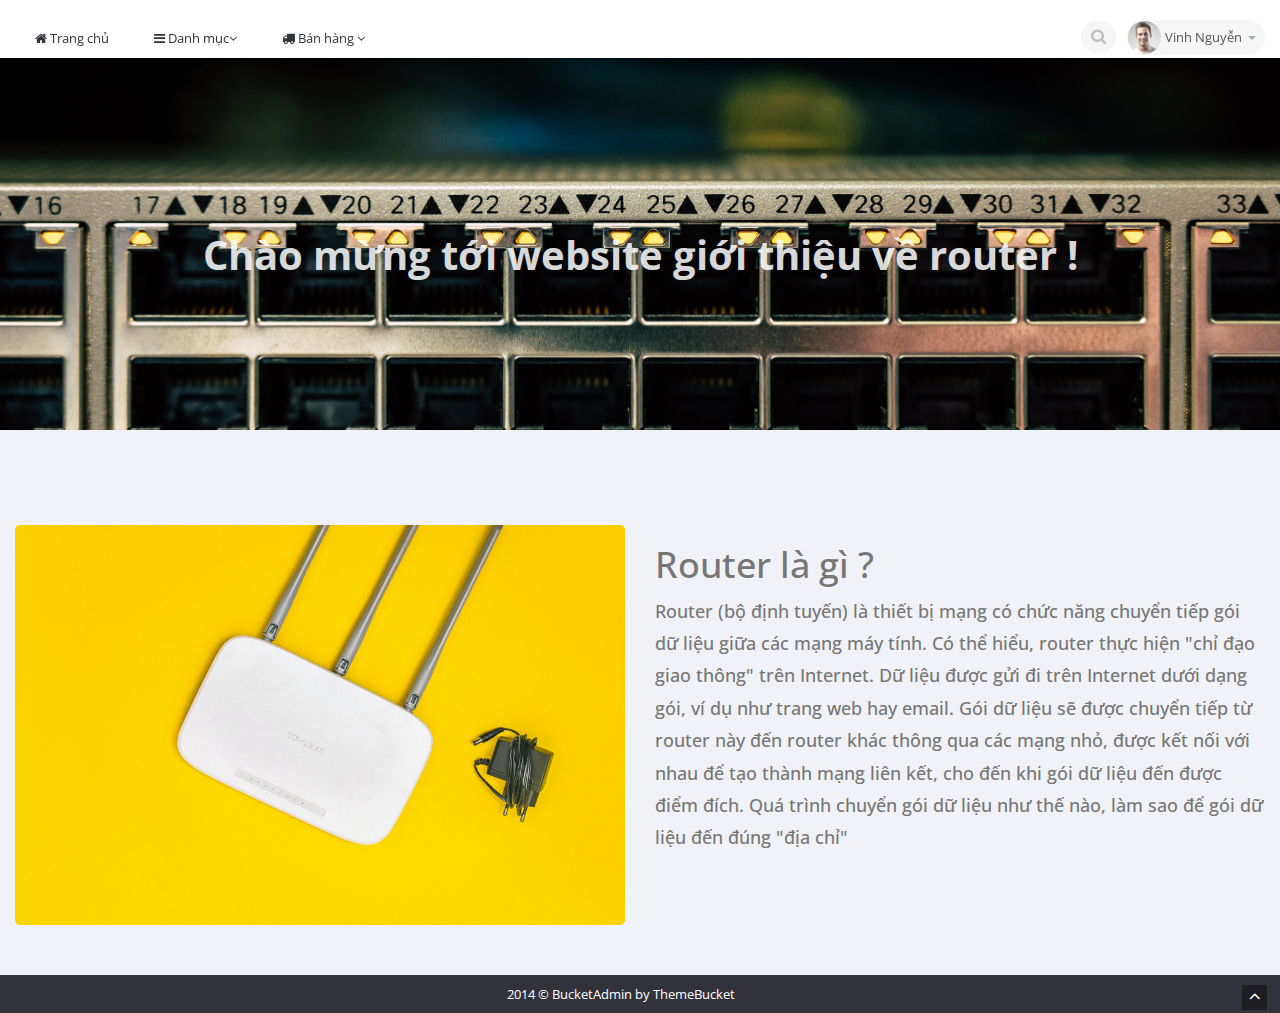
==== index.html @ e5951a5e "[Implement] Setup project web router ⚙" ====
<!DOCTYPE html>
<html lang="en">
  <head>
    <meta charset="utf-8" />

    <meta name="viewport" content="width=device-width, initial-scale=1.0" />
    <meta name="description" content="" />
    <meta name="author" content="ThemeBucket" />
    <link rel="shortcut icon" href="images/favicon.png" />

    <title>Horizontal menu page</title>

    <!--Core CSS -->
    <link href="bs3/css/bootstrap.min.css" rel="stylesheet" />
    <link href="css/bootstrap-reset.css" rel="stylesheet" />
    <link href="font-awesome/css/font-awesome.css" rel="stylesheet" />

    <!-- Custom styles for this template -->
    <link href="css/style.css" rel="stylesheet" />
    <link href="css/style-responsive.css" rel="stylesheet" />
    <link href="css/styles.css" rel="stylesheet" />

    <!-- Just for debugging purposes. Don't actually copy this line! -->
    <!--[if lt IE 9]>
      <script src="js/ie8-responsive-file-warning.js"></script
    ><![endif]-->

    <!-- HTML5 shim and Respond.js IE8 support of HTML5 elements and media queries -->
    <!--[if lt IE 9]>
      <script src="https://oss.maxcdn.com/libs/html5shiv/3.7.0/html5shiv.js"></script>
      <script src="https://oss.maxcdn.com/libs/respond.js/1.3.0/respond.min.js"></script>
    <![endif]-->
  </head>

  <body class="full-width">
    <section id="container" class="hr-menu">
      <!--header start-->
      <header class="header fixed-top">
        <div class="navbar-header">
          <button
            type="button"
            class="navbar-toggle hr-toggle"
            data-toggle="collapse"
            data-target=".navbar-collapse"
          >
            <span class="fa fa-bars"></span>
          </button>

          <!--logo start-->
          <!--logo start-->
          <!-- <div class="brand ">
                </div> -->
          <!--logo end-->
          <!--logo end-->

          <div class="horizontal-menu navbar-collapse collapse">
            <ul class="nav navbar-nav">
              <li>
                <a href="#"
                  ><i class="fa fa-home"></i>&nbsp;Trang chủ</a
                >
              </li>

              <li class="dropdown">
                <a data-toggle="dropdown"
                  data-hover="dropdown"
                  class="dropdown-toggle"
                  href="#"
                  ><i class="fa fa-bars"></i>&nbsp;Danh mục<b
                    class="fa fa-angle-down"
                  ></b
                ></a>
                <ul class="dropdown-menu">
                  <li class="menu-theloai">
                    <a href="#"><i class="fa fa-archive"></i>&nbsp;Router</a>
                  </li>
                  <li class="menu-book">
                    <a href="#"><i class="fa fa-book"></i>&nbsp;Nhà sản xuất</a>
                  </li>
                  <li class="menu-tg">
                    <a href="#"><i class="fa fa-user"></i>&nbsp;Loại router</a>
                  </li>
                  <li class="menu-nxb">
                    <a href="#"
                      ><i class="fa fa-briefcase"></i>&nbsp;Nhà xuất bản</a
                    >
                  </li>
                </ul>
              </li>

              <li class="dropdown">
                <a
                  data-toggle="dropdown"
                  data-hover="dropdown"
                  class="dropdown-toggle"
                  href="#"
                  ><i class="fa fa-truck"></i>&nbsp;Bán hàng
                  <b class="fa fa-angle-down"></b
                ></a>
                <ul class="dropdown-menu">
                  <li class="menu-order"><a href="#">Đơn đặt hàng</a></li>
                  <li><a href="#">Boxed Page</a></li>
                  <li><a href="#">Profile</a></li>
                  <li><a href="404.html">404 Error Page</a></li>
                  <li><a href="500.html">500 Error Page</a></li>
                </ul>
              </li>
            </ul>
          </div>

          <div class="top-nav hr-top-nav">
            <ul class="nav pull-right top-menu">
              <li>
                <input
                  type="text"
                  class="form-control search"
                  placeholder=" Search"
                />
              </li>
              <!-- user login dropdown start-->
              <li class="dropdown">
                <a data-toggle="dropdown" class="dropdown-toggle" href="#">
                  <img alt="" src="images/avatar1_small.jpg" />
                  <span class="username">Vinh Nguyễn</span>
                  <b class="caret"></b>
                </a>
                <ul class="dropdown-menu extended logout">
                  <li>
                    <a href="#"><i class="fa fa-suitcase"></i>Profile</a>
                  </li>
                  <li>
                    <a href="#"><i class="fa fa-cog"></i> Settings</a>
                  </li>
                  <li>
                    <a href="login.html"><i class="fa fa-key"></i> Log Out</a>
                  </li>
                </ul>
              </li>
              <!-- user login dropdown end -->
            </ul>
          </div>
        </div>
      </header>
      <!--header end-->

      <!--banner start-->
        <section class="banner">
          <h1 class="banner-title">Chào mừng tới website giới thiệu về router !</h1>
        </section>
      <!--banner end-->

      <!--main content start-->
      <section id="main-content">
        <section class="wrapper">
          <!-- page start-->
          <div class="row">
            <div class="col-lg-6">
              <div class="image-content">
              </div>
            </div>
            <div class="col-lg-6">
              <h1>Router là gì ?</h1>
              <h4 class="router-content">Router (bộ định tuyến) là thiết bị mạng có chức năng chuyển tiếp gói dữ liệu giữa các mạng máy tính. Có thể hiểu, router thực hiện "chỉ đạo giao thông" trên Internet. Dữ liệu được gửi đi trên Internet dưới dạng gói, ví dụ như trang web hay email. Gói dữ liệu sẽ được chuyển tiếp từ router này đến router khác thông qua các mạng nhỏ, được kết nối với nhau để tạo thành mạng liên kết, cho đến khi gói dữ liệu đến được điểm đích. Quá trình chuyển gói dữ liệu như thế nào, làm sao để gói dữ liệu đến đúng "địa chỉ"</h4>
            </div>
          </div>
        </section>
      </section>
      <!--main content end-->

      <!--footer start-->
      <footer class="footer-section">
        <div class="text-center">
          2014 &copy; BucketAdmin by ThemeBucket
          <a href="#" class="go-top">
            <i class="fa fa-angle-up"></i>
          </a>
        </div>
      </footer>
      <!--footer end-->
    </section>

    <!-- Placed js at the end of the document so the pages load faster -->

    <!--Core js-->
    <script src="js/jquery.js"></script>
    <script src="bs3/js/bootstrap.min.js"></script>
    <script type="text/javascript" src="js/hover-dropdown.js"></script>
    <script src="js/jQuery-slimScroll-1.3.0/jquery.slimscroll.js"></script>
    <script src="js/jquery.nicescroll.js"></script>
    <script src="./js/bootbox.min.js"></script>

    <!--Easy Pie Chart-->
    <script src="js/easypiechart/jquery.easypiechart.js"></script>

    <!--Sparkline Chart-->
    <script src="js/sparkline/jquery.sparkline.js"></script>

    <!--jQuery Flot Chart-->
    <script src="js/flot-chart/jquery.flot.js"></script>
    <script src="js/flot-chart/jquery.flot.tooltip.min.js"></script>
    <script src="js/flot-chart/jquery.flot.resize.js"></script>
    <script src="js/flot-chart/jquery.flot.pie.resize.js"></script>

    <!--common script init for all pages-->
    <script src="js/scripts.js"></script>

    <!-- Js user custom -->
    <script src="./jsUser/index.js"></script>
  </body>
</html>
---- css/style.css ----
/*Template Name:BucketAdmin Dashboard build with Bootstrap v3.0.3Template Version:1.0Author:ThemeBucket*/
/* Import fonts */
@import url(http://fonts.googleapis.com/css?family=Open+Sans:400,300,300italic,400italic,600,600italic,700,700italic,800,800italic);
@import url(http://fonts.googleapis.com/css?family=Lato:400,100,100italic,300,300italic,400italic,700,700italic,900,900italic);
@import url(bucket-ico-fonts.css);

html {
    text-rendering: optimizeLegibility !important;
    -webkit-font-smoothing: antialiased !important;
}
body {
    color:#767676;
    background:#f1f2f7;
    font-family:'Open Sans',sans-serif;
    padding:0px !important;
    margin:0px !important;
    font-size:13px;
    text-rendering:optimizeLegibility;
}
ul, .list-unstyled {
    padding-left: 30px;
}
ul li {
    /*list-style:none;*/
}

a,a:hover,a:focus {
    text-decoration:none;
    outline:none;
}
::selection {
    background:#1FB5AD;
    color:#fff;
}
::-moz-selection {
    background:#1FB5AD;
    color:#fff;
}
#container {
    width:100%;
    height:100%;
    -webkit-transition:all .3s ease-in-out;
    -moz-transition:all .3s ease-in-out;
    -o-transition:all .3s ease-in-out;
    transition: all .3s ease-in-out;
}
/*login page*/
.login-body {
    background:#32323A;
    background-size:cover;
    width:100%;
    height:100%;
}
.form-signin {
    max-width:330px;
    margin:100px auto;
    background:#fff;
    border-radius:5px;
    -webkit-border-radius:5px;
}
.form-signin h2.form-signin-heading {
    margin:0;
    padding:35px 15px;
    text-align:center;
    background:#aec785;
    border-radius:5px 5px 0 0;
    -webkit-border-radius:5px 5px 0 0;
    color:#fff;
    font-size:18px;
    text-transform:uppercase;
    font-weight:300;
    font-family:'Open Sans',sans-serif;
    border-bottom:10px solid #a0b87e;
}
.form-signin .checkbox {
    margin-bottom:14px;
}
.form-signin .checkbox {
    font-weight:normal;
    color:#b6b6b6;
    font-weight:300;
    font-family:'Open Sans',sans-serif;
}
.form-signin .form-control {
    position:relative;
    font-size:16px;
    height:auto;
    padding:10px;
    -webkit-box-sizing:border-box;
    -moz-box-sizing:border-box;
    box-sizing:border-box;
}
.form-signin .form-control:focus {
    z-index:2;
}
.form-signin input[type="text"],.form-signin input[type="password"] {
    margin-bottom:15px;
    border-radius:5px;
    -webkit-border-radius:5px;
    border:1px solid #eaeaea;
    box-shadow:none;
    font-size:12px;
}
.form-signin .btn-login {
    background:#1fb5ac;
    color:#fff;
    text-transform:uppercase;
    font-weight:300;
    font-family:'Open Sans',sans-serif;
    margin:20px 0 5px;
}
.form-signin p {
    text-align:left;
    color:#b6b6b6;
    font-size:16px;
    font-weight:300;
}
.form-signin a,.form-signin a:hover {
    color:#1fb5ac;
}
.form-signin a:hover {
    text-decoration:underline;
}
.login-wrap {
    padding:20px;
    position:relative;
}
.user-login-info {
    background:#eaeaec;
    margin:-20px -20px 20px -20px;
    padding:20px;
}
.user-login-info .form-control:last-child {
    margin-bottom:0 !important;
}
.registration {
    position:absolute;
    right:0;
    bottom:-35px;
    color: #b8bab9;
}
/*sidebar navigation*/
#sidebar {
    width:240px;
    height:100%;
    position:fixed;
    background:#32323a;
    -webkit-transition:all .3s ease-in-out;
    -moz-transition:all .3s ease-in-out;
    -o-transition:all .3s ease-in-out;
    transition:all .3s ease-in-out;
}
#sidebar ul li {
    position: relative;
}

.leftside-navigation,.right-stat-bar{
    height: 100%;
}

.right-stat-bar ul {
    list-style-type: none;
    padding-left: 0;
}
/*LEFT NAVIGATION ICON*/
.dcjq-icon {
    height:17px;
    width:17px;
    display:inline-block;
    background:url(../images/nav-expand.png) no-repeat top;
    border-radius:3px;
    -moz-border-radius:3px;
    -webkit-border-radius:3px;
    position:absolute;
    right:10px;
}
.active .dcjq-icon {
    background:url(../images/nav-expand.png) no-repeat bottom;
    border-radius:3px;
    -moz-border-radius:3px;
    -webkit-border-radius:3px;
}
.right-side-accordion .dcjq-icon {
    height:17px;
    width:17px;
    display:inline-block;
    background:url(../images/acc-expand.png) no-repeat top;
    border-radius:3px;
    -moz-border-radius:3px;
    -webkit-border-radius:3px;
    position:absolute;
    right:10px;
}
.right-side-accordion .active .dcjq-icon {
    background:url(../images/acc-expand.png) no-repeat bottom;
    border-radius:3px;
    -moz-border-radius:3px;
    -webkit-border-radius: 3px;
}

.right-side-accordion li:nth-child(2) ul li .prog-row {
    border: none;
}
/*---*/
.nav-collapse.collapse {
    display:inline;
}
ul.sidebar-menu,ul.sidebar-menu li ul.sub {
    margin:-2px 0 0;
    padding:0;
}
ul.sidebar-menu {
    padding-top:80px;

}
#sidebar>ul>li>ul.sub {
    display:none;
}
#sidebar .sub-menu>.sub li a {
    padding-left:46px;
}
#sidebar>ul>li.active>ul.sub,#sidebar>ul>li>ul.sub>li>a {
    display:block;
}
ul.sidebar-menu li ul.sub li {
    background:#28282e;
    margin-bottom:0;
    margin-left:0;
    margin-right:0;
}
ul.sidebar-menu li ul.sub li a {
    font-size:12px;
    padding-top:13px;
    padding-bottom:13px;
    -webkit-transition:all 0.3s ease;
    -moz-transition:all 0.3s ease;
    -o-transition:all 0.3s ease;
    -ms-transition:all 0.3s ease;
    transition:all 0.3s ease;
    color:#aeb2b7;
}
ul.sidebar-menu li ul.sub li a:hover,ul.sidebar-menu li ul.sub li.active a {
    color:#1fb5ad;
    -webkit-transition:all 0.3s ease;
    -moz-transition:all 0.3s ease;
    -o-transition:all 0.3s ease;
    -ms-transition:all 0.3s ease;
    transition:all 0.3s ease;
    display:block;
    background:#202025;
}
ul.sidebar-menu li {
    border-bottom:1px solid rgba(255,255,255,0.05);
}
ul.sidebar-menu li.sub-menu {
    line-height:15px;
}
ul.sidebar-menu ul.sub li {
    border-bottom:none;
}
ul.sidebar-menu li a span {
    display:inline-block;
}
ul.sidebar-menu li a {
    color:#aeb2b7;
    text-decoration:none;
    display:block;
    padding:18px 0 18px 25px;
    font-size:12px;
    outline:none;
    -webkit-transition:all 0.3s ease;
    -moz-transition:all 0.3s ease;
    -o-transition:all 0.3s ease;
    -ms-transition:all 0.3s ease;
    transition:all 0.3s ease;
}
ul.sidebar-menu li a.active,ul.sidebar-menu li a:hover,ul.sidebar-menu li a:focus {
    background:#28282e;
    color:#1FB5AD;
    display:block;
    -webkit-transition:all 0.3s ease;
    -moz-transition:all 0.3s ease;
    -o-transition:all 0.3s ease;
    -ms-transition:all 0.3s ease;
    transition:all 0.3s ease;
}
ul.sidebar-menu li a i {
    font-size:15px;
    padding-right:6px;
}
ul.sidebar-menu li a:hover i,ul.sidebar-menu li a:focus i {
    color:#1fb5ad;
}
ul.sidebar-menu li a.active i {
    color:#1fb5ad;
}
.mail-info,.mail-info:hover {
    margin:-3px 6px 0 0;
    font-size: 11px;
}
/*main content*/
#main-content {
    margin-left:240px;
    -webkit-transition:all .3s ease-in-out;
    -moz-transition:all .3s ease-in-out;
    -o-transition:all .3s ease-in-out;
    transition:all .3s ease-in-out;
}
.footer {
    min-height:60px;
    padding:0 15px;
}
.header {
    left:0;
    right:0;
    z-index:1002;
    background:#fff;
    -webkit-transition:all .3s ease-in-out;
    -moz-transition:all .3s ease-in-out;
    -o-transition:all .3s ease-in-out;
    transition:all .3s ease-in-out;
}
.merge-header {
    margin-right:240px;
}
.fixed-top {
    position:fixed;
    box-shadow:1px 0 3px rgba(0,0,0,.15);
}
.wrapper {
    display:inline-block;
    margin-top:80px;
    padding:15px;
    width:100%;

}
.brand {
    background:#1fb5ad;
    float:left;
    width:240px;
    height:80px;
    position:relative;
}
a.logo {
    font-size:21px;
    color:#2e2e2e;
    float:left;
    margin:20px 0 0 25px;
    text-transform:uppercase;
}
a.logo:hover,a.logo:focus {
    text-decoration:none;
    outline:none;
}
a.logo span {
    color: #FF6C60;
}
/*notification*/
#top_menu .nav>li,ul.top-menu>li {
    float:left;
}
.notify-row {
    float:left;
    margin-top:23px;
    margin-left:25px;
}
ul.top-menu {
    margin-right:15px;
    margin-top: 0;
}
ul.top-menu > li > a {
    color:#666666;
    font-size:16px;
    background:#f6f6f6;
    padding:4px 8px;
    margin-right:15px;
    border-radius:50%;
    -webkit-border-radius:50%;
    padding-right:8px !important;
}
ul.top-menu>li>a:hover,ul.top-menu>li>a:focus {
    background:#32D2C9;
    text-decoration:none;
    color:rgba(0,0,0,0.3) !important;
    padding-right:8px !important;
}
.notify-row .badge {
    position:absolute;
    right:-10px;
    top:-10px;
    z-index:100;
}
.dropdown-menu.extended {
    max-width:320px !important;
    min-width:160px !important;
    top:42px;
    width:300px !important;
    padding:0 10px;
    box-shadow:0 0px 5px rgba(0,0,0,0.1) !important;
    border-radius:5px;
    -webkit-border-radius:5px;
    background:#fff;
    border:none;
    left:-10px;
}
.notify-row .notification span.label {
    display:inline-block;
    height:21px;
    padding:5px;
    width:22px;
    font-size:12px;
    margin-right:10px;
}
.dropdown-menu.extended .alert-icon,.noti-info {
    float:left;
}
.noti-info {
    padding-left:10px;
    padding-top:6px;
    color:#414147;
}
.dropdown-menu.extended .alert {
    margin-bottom:10px;
}
.dropdown-menu.extended .alert-icon {
    border-radius:100%;
    display:inline-block;
    height:35px;
    width:35px;
}
.dropdown-menu.extended .alert-icon i {
    font-size:16px;
    width:35px;
    line-height:35px;
    height:35px;
}
.dropdown-menu.extended.inbox li a,.dropdown-menu.extended.tasks-bar li a {
    background:#f1f2f7;
    border-radius:5px;
    -webkit-border-radius:5px;
    padding:10px;
    margin-bottom:10px;
    float:left;
    width:100%;
}
.dropdown-menu.extended li p {
    margin:0;
    padding:10px 0;
    border-radius:0px;
    -webkit-border-radius:0px;
}
.dropdown-menu.extended li a {
    font-size:12px;
    list-style:none;
}
.dropdown-menu.extended.logout {
    padding:10px;
}
.dropdown-menu.extended.logout li a {
    padding:10px;
}
.dropdown-menu.extended li a:hover {
    color:#32323a;
}
.dropdown-menu.tasks-bar .task-info .desc {
    font-size:13px;
    font-weight:normal;
    float:left;
    width:80%;
}
.dropdown-menu.tasks-bar .task-info .desc h5 {
    color:#32323a;
    text-transform:uppercase;
    font-size:12px;
    font-weight:600;
    margin-bottom:5px;
    margin-top:0;
}
.dropdown-menu.tasks-bar .task-info .desc p {
    padding-top:0;
    color:#8f8f9b;
    font-weight:300;
}
.dropdown-menu.tasks-bar .task-info .percent {
    width:20%;
    float:right;
    font-size:13px;
    font-weight:600;
    padding-left:10px;
    line-height:normal;
}
.dropdown-menu.tasks-bar .progress {
    background:#fff;
}
.dropdown-menu.extended .progress {
    margin-bottom:0 !important;
    height:10px;
}
.dropdown-menu.inbox li a .photo img {
    border-radius:2px 2px 2px 2px;
    -webkit-border-radius:2px 2px 2px 2px;
    float:left;
    height:40px;
    margin-right:10px;
    width:40px;
}
.dropdown-menu.inbox li a .subject {
    display:block;
}
.dropdown-menu.inbox li a .subject .from {
    font-size:12px;
    font-weight:600;
}
.dropdown-menu.inbox li a .subject .time {
    font-size:11px;
    font-style:italic;
    font-weight:bold;
    position:absolute;
    right:20px;
}
.dropdown-menu.inbox li a .message {
    display:block !important;
    font-size:11px;
}
.top-nav {
    margin-top:20px;
}
.top-nav img {
    border-radius:50%;
    -webkit-border-radius:50%;
    width:33px;
}
.top-nav ul.top-menu>li .dropdown-menu.logout {
    width:170px !important;
}
.top-nav li.dropdown .dropdown-menu {
    float:right;
    right:0;
    left:auto;
}
.dropdown-menu.extended.logout>li {
    float:left;
    width:100%;
}
.log-arrow-up {
    background:url("../images/top-arrow.png") no-repeat;
    width:18px;
    height:10px;
    margin-top:-20px;
    float:right;
    margin-right:15px;
}
.dropdown-menu.extended.logout>li>a {
    border-bottom:none !important;
}
.full-width .dropdown-menu.extended.logout>li>a:hover {
    background:#F1F2F7 !important;
    color:#32323a !important;
}
.dropdown-menu.extended.logout>li>a:hover {
    background:#F1F2F7 !important;
    border-radius:5px;
}
.dropdown-menu.extended.logout>li>a:hover i {
    color:#32D2C9;
}
.dropdown-menu.extended.logout>li>a i {
    font-size:17px;
}
.dropdown-menu.extended.logout>li>a>i {
    padding-right:10px;
}
.top-nav .username {
    font-size:13px;
    color:#555555;
}
.top-nav ul.top-menu>li>a {
    border-radius:100px;
    -webkit-border-radius:100px;
    padding:0px;
    background:none;
    margin-right:0;
    border:1px solid #F6F6F6;
    background:#F6F6F6;
}
.top-nav ul.top-menu>li.language>a {
    margin-top:-2px;
    padding:4px 12px;
    line-height:20px;
}
.top-nav ul.top-menu>li.language>a img {
    border-radius:0;
    -webkit-border-radius:0;
    width:18px;
}
.top-nav ul.top-menu>li.language ul.dropdown-menu li img {
    border-radius:0;
    -webkit-border-radius:0;
    width:18px;
}
.top-nav ul.top-menu>li {
    margin-left:10px;
}
.top-nav ul.top-menu>li>a:hover,.top-nav ul.top-menu>li>a:focus {
    border:1px solid #f6f6f6;
    background:#f6f6f6 !important;
    border-radius:100px;
    -webkit-border-radius:100px;
}
.top-nav .dropdown-menu.extended.logout {
    top:50px;
}
.top-nav .nav .caret {
    border-bottom-color:#A4AABA;
    border-top-color:#A4AABA;
}
.top-nav ul.top-menu>li>a:hover .caret {
    border-bottom-color:#000;
    border-top-color: #000;
}
/*form*/
.position-center {
    width:62%;
    margin: 0 auto;
}
/*----*/
.notify-arrow {
    background:url("../images/top-arrow.png") no-repeat;
    width:18px;
    height:10px;
    margin-top:0;
    opacity:0;
    position:absolute;
    left:16px;
    top:-20px;
    transition:all 0.25s ease 0s;
    z-index:10;
    margin-top:10px;
    opacity: 1;
}
/*search*/
.search {
    width:20px;
    -webkit-transition:all .3s ease;
    -moz-transition:all .3s ease;
    -ms-transition:all .3s ease;
    -o-transition:all .3s ease;
    transition:all .3s ease;
    border:1px solid #fff;
    box-shadow:none;
    background:#f6f6f6 url("../images/search-icon.png") no-repeat 10px 8px;
    padding:0 5px 0 30px;
    color:#fff;
    border-radius:100px;
    -webkit-border-radius:100px;
}
.search:focus {
    width:180px;
    border:1px solid #f6f6f6;
    box-shadow:none;
    -webkit-transition:all .3s ease;
    -moz-transition:all .3s ease;
    -ms-transition:all .3s ease;
    -o-transition:all .3s ease;
    transition:all .3s ease;
    color:#c8c8c8;
    font-weight: 300;
}
.todo-search:focus{
    width:100% !important;
}
/*--sidebar toggle---*/
.sidebar-toggle-box {
    float:left;
    margin-top:23px;
    margin-left:-15px;
    background:#32d2c9;
    border-radius:50%;
    -webkit-border-radius:50%;
    width:32px;
    height:32px;
    position:absolute;
    right:-15px;
}
.sidebar-toggle-box .fa-bars {
    cursor:pointer;
    display:inline-block;
    font-size:15px;
    padding:8px 8px 8px 9px;
    color:rgba(0,0,0,.3);
}
.sidebar-toggle-box:hover {
    background:#F6F6F6;
}
.hide-left-bar {
    margin-left:-240px !important;
    -webkit-transition:all .3s ease-in-out;
    -moz-transition:all .3s ease-in-out;
    -o-transition:all .3s ease-in-out;
    transition:all .3s ease-in-out;
}
.open-right-bar {
    right:0px !important;
    -webkit-transition:all .3s ease-in-out;
    -moz-transition:all .3s ease-in-out;
    -o-transition:all .3s ease-in-out;
    transition:all .3s ease-in-out;
}
.merge-left {
    margin-left:0px !important;
}
.hide-right-bar {
    margin-right:-240px !important;
    -webkit-transition:all .3s ease-in-out;
    -moz-transition:all .3s ease-in-out;
    -o-transition:all .3s ease-in-out;
    transition:all .3s ease-in-out;
}
.toggle-right-box {
    float:left;
    background:#f6f6f6;
    border-radius:50%;
    -webkit-border-radius:50%;
    width:35px;
    height:35px;
}
.toggle-right-box:hover {
    background:#32D2C9;
}
.toggle-right-box:hover .fa-bars {
    color:rgba(0,0,0,0.3);
}
.toggle-right-box .fa-bars {
    cursor:pointer;
    display:inline-block;
    font-size:15px;
    padding:10px;
    color: #bfbfc1;
}
/*right sidebar*/
.right-sidebar {
    background:#32323A;
    width:240px;
    position:fixed;
    height:100%;
    z-index:1000;
    right:-240px;
    top:0;
    -webkit-transition:all .3s ease-in-out;
    -moz-transition:all .3s ease-in-out;
    -o-transition:all .3s ease-in-out;
    transition:all .3s ease-in-out;
}
.open-right-panel {
    margin-left:-240px !important;
}
.right-sidebar .search-row {
    padding:20px;
}
.right-sidebar .search-row input {
    background:rgba(0,0,0,0.3);
    border:none;
    color:#707076;
    font-size:12px;
}
.right-side-accordion {
    margin-top:6px;
}
.right-side-accordion .head {
    padding:20px;
    text-transform:uppercase;
    width:100%;
    display:inline-block;
}
.right-side-accordion .red-bg {
    background:#fa8564;
    color:#fff;
}
.right-side-accordion .terques-bg {
    background:#45c9c4;
    color:#fff;
}
.right-side-accordion .purple-bg {
    background:#a48ad4;
    color:#fff;
}
.right-side-accordion .yellow-bg {
    background:#f3c022;
    color:#fff;
}
.prog-row {
    border-bottom:1px solid #3C3C44;
    display:inline-block;
    padding:20px 0;
    width:100%;
}
.prog-row .progress {
    margin-bottom:0;
}
.prog-row h4 {
    margin:0;
    font-size:12px;
    text-transform:uppercase;
    color:#fff;
    font-weight:400;
}
.user-details h4 {
    text-transform:none;
    font-size:14px;
    font-weight:300;
}
.prog-row p {
    font-size:10px;
    color:#8f8f9b;
    margin-bottom:0;
}
.mtop10 {
    margin-top:10px;
}
.user-thumb,.user-details,.user-status,.rsn-details {
    float:left;
}
.user-thumb {
    width:30px;
    margin:0 10px 0 20px;
}
.user-thumb img {
    border-radius:50%;
    -webkit-border-radius:50%;
    width:30px;
    height:30px;
}
.user-details {
    width:150px;
}
.rsn-details {
    width:170px;
}
.rsn-details a,.rsn-details a:hover {
    color:#a48ad4;
    font-size:11px;
}
.user-details a {
    color:#fff;
}
.user-status {
    width:25px;
    margin-top:5px;
}
.view-btn,.view-btn:hover {
    color:#6c6c72;
    margin:10px 0;
    display:inline-block;
}
.view-btn:hover {
    text-decoration:underline;
}
.rsn-activity i {
    font-size: 30px;
}
/*state overview*/
.state-overview .symbol,.state-overview .value {
    display:inline-block;
    text-align:center;
}
.state-overview .value {
    float:right;
}
.state-overview .value h1,.state-overview .value p {
    margin:0;
    padding:0;
    color:#c6cad6;
}
.state-overview .value h1 {
    font-weight:300;
}
.state-overview .symbol i {
    color:#fff;
    font-size:50px;
}
.state-overview .symbol {
    width:40%;
    padding:25px 15px;
    -webkit-border-radius:4px 0px 0px 4px;
    border-radius:4px 0px 0px 4px;
}
.state-overview .value {
    width:58%;
    padding-top:21px;
}
.state-overview .terques {
    background:#6ccac9;
}
.state-overview .red {
    background:#ff6c60;
}
.state-overview .yellow {
    background:#f8d347;
}
.state-overview .blue {
    background: #57c8f2;
}
/*main chart*/
.border-head h3 {
    border-bottom:1px solid #c9cdd7;
    margin-top:0;
    margin-bottom:20px;
    padding-bottom:5px;
    font-weight:normal;
    font-size:18px;
    display:inline-block;
    width:100%;
    font-weight:300;
}
.custom-bar-chart {
    height:290px;
    margin-top:20px;
    margin-left:10px;
    position:relative;
    border-bottom:1px solid #c9cdd7;
}
.custom-bar-chart .bar {
    height:100%;
    position:relative;
    width:4.3%;
    margin:0px 2%;
    float:left;
    text-align:center;
    -webkit-border-radius:5px 5px 0 0;
    -moz-border-radius:5px 5px 0 0x;
    border-radius:5px 5px 0 0;
    z-index:10;
}
.custom-bar-chart .bar .title {
    position:absolute;
    bottom:-30px;
    width:100%;
    text-align:center;
    font-size:12px;
}
.custom-bar-chart .bar .value {
    position:absolute;
    bottom:0;
    background:#bfc2cd;
    color:#bfc2cd;
    width:100%;
    -webkit-border-radius:5px 5px 0 0;
    -moz-border-radius:5px 5px 0 0;
    border-radius:5px 5px 0 0;
    -webkit-transition:all .3s ease;
    -moz-transition:all .3s ease;
    -ms-transition:all .3s ease;
    -o-transition:all .3s ease;
    transition:all .3s ease;
}
.custom-bar-chart .bar .value:hover {
    background:#e8403f;
    color:#fff;
}
.y-axis {
    color:#555555;
    position:absolute;
    text-align:right;
    width:100%;
}
.y-axis li {
    border-top:1px dashed #dbdce0;
    display:block;
    height:58px;
    width:100%;
}
.y-axis li:last-child {
    border-top:none;
}
.y-axis li span {
    display:block;
    margin:-10px 0 0 -25px;
    padding:0 10px;
    width:40px;
}
.y-axis {
    color:#555555;
    text-align: right;
}
/*spark line*/
.chart {
    display:inline-block;
    text-align:center;
    width:100%;
}
.chart .heading {
    text-align:left;
}
.chart .heading span {
    display:block;
}
.panel.green-chart .chart-tittle {
    font-size:16px;
    padding:15px;
    display:inline-block;
    font-weight:normal;
    background:#99c262;
    width:100%;
    -webkit-border-radius:0px 0px 4px 4px;
    border-radius:0px 0px 4px 4px;
}
#barchart {
    margin-bottom:-15px;
    display:inline-block;
}
.chart-tittle .title {
}
.panel.green-chart .chart-tittle .value {
    float:right;
    color:#c0f080;
}
.panel.green-chart {
    background:#a9d96c;
    color:#fff;
}
.panel.terques-chart {
    background:#41cac0;
    color:#fff;
}
.panel.terques-chart .chart-tittle .value {
    float:right;
    color:#fff;
}
.panel.terques-chart .chart-tittle .value a {
    color:#fff;
    font-size:12px;
}
.panel.terques-chart .chart-tittle .value a:hover,.panel.terques-chart .chart-tittle .value a.active {
    color:#55f2e7;
    font-size:12px;
}
.panel.terques-chart .chart-tittle {
    font-size:16px;
    padding:15px;
    display:inline-block;
    font-weight:normal;
    background:#39b7ac;
    width:100%;
    -webkit-border-radius:0px 0px 4px 4px;
    border-radius:0px 0px 4px 4px;
}
.inline-block {
    display:inline-block;
}
.gen-case {
    text-transform: none;
}
/**/
/*personal task*/
.task-thumb {
    width:90px;
    float:left;
}
.task-thumb img {
    border-radius:4px;
    -webkit-border-radius:4px;
}
.task-thumb-details {
    display:inline-block;
    margin:25px 0 0 10px;
}
.task-progress {
    float:left;
}
.task-thumb-details h1,.task-thumb-details h1 a,.task-progress h1,.task-progress h1 a {
    color:#39b5aa;
    font-size:18px;
    margin:0;
    padding:0;
    font-weight:400;
}
.task-thumb-details p,.task-progress p {
    padding-top:5px;
    color:#a4aaba;
}
.personal-task tbody tr td {
    padding:11px 15px;
    border-color:#eeeff1;
}
.personal-task tbody tr td i {
    font-size:20px;
    color:#c7cbd4;
}
.personal-task.table-hover>tbody>tr:hover>td,.table-hover>tbody>tr:hover>th {
    background-color:#f7f8fc;
}
.personal-task.table-hover>tbody>tr:hover>td i {
    color:#39b5aa;
}
.personal-task>tbody>tr>td:last-child {
    text-align:right;
}
.task-option {
    float:right;
}
.task-option select {
    height:35px;
    border:1px solid #eaeaea;
    border-radius:4px;
    -webkit-border-radius:4px;
    padding:8px;
    color:#a4abbb;
}
.progress-panel {
    padding-bottom: 5px;
}
/*badge*/
.badge.bg-primary {
    background:#8075c4;
}
.badge.bg-success {
    background:#a9d86e;
}
.badge.bg-warning {
    background:#FCB322;
}
.badge.bg-important {
    background:#ff6c60;
}
.badge.bg-info {
    background:#41cac0;
}
.badge.bg-inverse {
    background: #2A3542;
}
/*timeline*/
.timeline {
    border-collapse:collapse;
    border-spacing:0;
    display:table;
    position:relative;
    table-layout:fixed;
    width:100%;
}
.timeline .time-show {
    margin-right:-75px;
    margin-top:30px;
    position:relative;
    margin-bottom:30px;
}
.timeline .time-show.first {
    /*margin-top:-80px;*/
}
.time-show .btn {
    width:150px;
}
.timeline .time-show a {
    color:#fff;
}
.timeline:before {
    background-color:#d8d9df;
    bottom:0px;
    content:"";
    left:50%;
    position:absolute;
    top:30px;
    width:1px;
    z-index:0;
}
h3.timeline-title {
    margin:0;
    color:#C8CCD7;
    font-size:20px;
    font-weight:400;
    margin:0 0 5px;
    text-transform:uppercase;
}
.t-info {
    color:#C8CCD7;
}
.timeline-item:before,.timeline-item.alt:after {
    content:"";
    display:block;
    width:50%;
}
.timeline-item {
    display:table-row;
}
.timeline-desk {
    display:table-cell;
    vertical-align:top;
    width:50%;
}
.timeline-desk h1 {
    font-size:16px;
    font-weight:300;
    margin:0 0 5px;
}
.timeline-desk .panel {
    display:block;
    margin-left:45px;
    position:relative;
    text-align:left;
    background:#fff;
}
.timeline-item .timeline-desk .arrow {
    border-bottom:8px solid transparent;
    border-top:8px solid transparent;
    display:block;
    height:0;
    left:-7px;
    position:absolute;
    top:13px;
    width:0;
}
.timeline-item .timeline-desk .arrow {
    border-right:8px solid #fff !important;
}
.timeline-item.alt .timeline-desk .arrow-alt {
    border-bottom:8px solid transparent;
    border-top:8px solid transparent;
    display:block;
    height:0;
    right:-7px;
    position:absolute;
    top:13px;
    width:0;
    left:auto;
}
.timeline-item.alt .timeline-desk .arrow-alt {
    border-left:8px solid #fff !important;
}
.timeline .timeline-icon {
    left:-60px;
    position:absolute;
    top:5px;
}
.timeline .timeline-icon {
    background:#C7CBD6;
    /*box-shadow:0 0 0 3px #C7CBD6;*/
}
.timeline-desk span a {
    text-transform:uppercase;
}
.timeline-desk h1.red,.timeline-desk span a.red {
    color:#EF6F66;
}
.timeline-desk h1.green,.timeline-desk span a.green {
    color:#39B6AE;
}
.timeline-desk h1.blue,.timeline-desk span a.blue {
    color:#56C9F5;
}
.timeline-desk h1.purple,.timeline-desk span a.purple {
    color:#8074C6;
}
.timeline-desk h1.light-green,.timeline-desk span a.light-green {
    color:#A8D76F;
}
.timeline-desk h1.yellow,.timeline-desk span a.yellow {
    color:#fed65a;
}
.timeline .timeline-icon.red {
    background:#EF6F66;
}
.timeline .timeline-icon.green {
    background:#39B6AE;
}
.timeline .timeline-icon.blue {
    background:#56C9F5;
}
.timeline .timeline-icon.purple {
    background:#8074C6;
}
.timeline .timeline-icon.light-green {
    background:#A8D76F;
}
.timeline .timeline-icon.yellow {
    background:#fed65a;
}
.timeline .timeline-icon {
    border-radius:50%;
    -webkit-border-radius:50%;
    display:block;
    height:30px;
    width:30px;
    text-align:center;
    color:#fff;
}
.timeline .timeline-icon i {
    margin-top:9px;
}
.timeline-item.alt .timeline-icon {
    left:auto;
    right:-60px;
}
.timeline .time-icon:before {
    font-size:16px;
    margin-top:5px;
}
.timeline .timeline-date {
    left:-245px;
    position:absolute;
    text-align:right;
    top:12px;
    width:150px;
    display:none;
}
.timeline-item.alt .timeline-date {
    left:auto;
    right:-245px;
    text-align:left;
    display:none;
}
.timeline-desk h5 span {
    color:#999999;
    display:block;
    font-size:12px;
    margin-bottom:4px;
}
.timeline-item.alt:before {
    display:none;
}
.timeline-item:before,.timeline-item.alt:after {
    content:"";
    display:block;
    width:50%;
}
.timeline-desk p {
    font-size:14px;
    margin-bottom:0;
    color:#999;
}
.timeline-desk a {
    color:#1fb5ad;
}
.timeline-desk .panel {
    margin-bottom:5px;
}
.timeline-desk .album {
    margin-top:20px;
}
.timeline-item.alt .timeline-desk .album {
    margin-top:20px;
    float:right;
}
.timeline-desk .album a {
    margin-right:5px;
    float:left;
}
.timeline-item.alt .timeline-desk .album a {
    margin-left:5px;
    float:right;
}
.timeline-desk .notification {
    background:none repeat scroll 0 0 #FFFFFF;
    margin-top:20px;
    padding:8px;
}
.timeline-item.alt .panel {
    margin-left:0;
    margin-right:45px;
}
.mbot30 {
    margin-bottom:30px;
}
.timeline-item.alt h1,.timeline-item.alt p {
    text-align: right;
}
/*---revenue----*/
.revenue-head {
    background:#ff6c60;
    -webkit-border-radius:4px 4px 0px 0px;
    border-radius:4px 4px 0px 0px;
    color:#fff;
    line-height:50px;
}
.revenue-head span {
    background:#e56155;
    padding:16px;
    -webkit-border-radius:4px 0px 0px 0px;
    border-radius:4px 0px 0px 0px;
}
.revenue-head span i {
    font-size:18px;
}
.revenue-head h3 {
    display:inline;
    padding:0 10px;
    font-size:16px;
    font-weight:300;
}
.revenue-head span.rev-combo {
    background:#e56155;
    padding:16px;
    line-height:normal;
    -webkit-border-radius:0px 4px 0px 0px;
    border-radius: 0px 4px 0px 0px;
}
/*easy pie chart*/
.easy-pie-chart {
    display:inline-block;
    padding:30px 0;
}
.chart-info,.chart-info .increase,.chart-info .decrease {
    display:inline-block;
}
.chart-info {
    width:100%;
    margin-bottom:5px;
}
.chart-position {
    margin-top:70px;
}
.chart-info span {
    margin:0 3px;
}
.chart-info .increase {
    background:#ff6c60;
    width:10px;
    height:10px;
}
.chart-info .decrease {
    background:#f2f2f2;
    width:10px;
    height:10px;
}
.panel-footer.revenue-foot {
    background-color:#e6e7ec;
    -webkit-border-radius:0px 0px 4px 4px;
    border-radius:0px 0px 4px 4px;
    border:none;
    padding:0;
    width:100%;
    display: inline-block;
}
@media screen and (-webkit-min-device-pixel-ratio:0) {
    /* Safari and Chrome */
    .panel-footer.revenue-foot {
        margin-bottom:-4px;
    }
}
.panel-footer.revenue-foot ul {
    margin:0;
    padding:0;
    width:100%;
    display:inline-flex;
}
.panel-footer.revenue-foot ul li {
    float:left;
    width:33.33%;
}
.panel-footer.revenue-foot ul li.first a:hover,.panel-footer.revenue-foot ul li.first a {
    -webkit-border-radius:0px 0px 0px 4px;
    border-radius:0px 0px 0px 4px;
}
.panel-footer.revenue-foot ul li.last a:hover,.panel-footer.revenue-foot ul li.last a {
    -webkit-border-radius:0px 0px 4px 0px;
    border-radius:0px 0px 4px 0px;
    border-right:none;
}
.panel-footer.revenue-foot ul li a {
    display:inline-block;
    width:100%;
    padding:14px 15px;
    text-align:center;
    border-right:1px solid #d5d8df;
    color:#797979;
}
.panel-footer.revenue-foot ul li a:hover,.panel-footer.revenue-foot ul li.active a {
    background:#fff;
    position:relative;
}
.panel-footer.revenue-foot ul li a i {
    color:#c6cad5;
    display:block;
    font-size:16px;
}
.panel-footer.revenue-foot ul li a:hover i,.panel-footer.revenue-foot ul li.active a i {
    color:#ff6c60;
    display:block;
    font-size: 16px;
}
/*flatlab carousel model*/
.flat-carousal {
    background:#58c9f3;
    -webkit-border-radius:4px 4px 0px 0px;
    border-radius:4px 4px 0px 0px;
    padding:10px;
    color:#fff;
    position:relative;
}
.flat-carousal h1 {
    text-align:center;
    font-size:16px;
    margin:30px 20px;
    line-height:20px;
    font-weight:300;
    font-style:italic;
}
a.view-all {
    color:#fff;
    background:rgba(0,0,0,0.1);
    padding:8px 15px;
    text-align:center;
    border-radius:25px;
    -webkit-border-radius:25px;
    margin-bottom:18px;
    display:inline-block;
    text-transform:uppercase;
    font-size:12px;
}
ul.ft-link {
    margin:0;
    padding:0;
}
ul.ft-link li {
    border-right:1px solid #E6E7EC;
    display:inline-block;
    line-height:30px;
    margin:8px 0;
    text-align:center;
    width:24%;
}
ul.ft-link li a {
    color:#74829c;
    text-transform:uppercase;
    font-size:12px;
}
ul.ft-link li a:hover,ul.ft-link li.active a {
    color:#58c9f3;
}
ul.ft-link li:last-child {
    border-right:none;
}
ul.ft-link li a i {
    display: block;
}
/*product post*/
.post-wrap aside {
    display:table-cell;
    float:none;
    height:100%;
    padding:0;
    vertical-align:top;
}
.pro-box {
    border-collapse:collapse;
    border-spacing:0;
    display:table;
    table-layout:fixed;
    width:100%;
}
.post-info {
    position:relative;
}
.arrow-pro.right:after {
    border-left-color:#FFFFFF;
    border-right-width:0;
    top:85px;
    content:" ";
}
.arrow-pro.left:after {
    border-right-color:#FFFFFF;
    border-left-width:0;
    top:80px;
    content:" ";
}
.arrow-pro.left {
    left:-8px;
}
.arrow-pro:after {
    border-width:7px;
    content:"";
}
.arrow-pro,.arrow-pro:after {
    border-color:rgba(0,0,0,0);
    border-style:solid;
    display:block;
    height:0;
    position:absolute;
    width:0;
    right:-5px;
}
.post-highlight.yellow {
    background:#f8d347;
    border-radius:0px 4px 4px 0px;
    -webkit-border-radius:0px 4px 4px 0px;
}
.post-highlight.terques {
    background:#41cac0;
    border-radius:4px 0px 0px 04px;
    -webkit-border-radius:4px 0px 0px 04px;
}
.post-info h1 {
    margin:0;
    font-size:18px;
    color:#a19899;
    font-weight:300;
}
.post-highlight.terques h2 {
    font-size:16px;
    color:#fff;
    font-style:italic;
    padding:0 20px;
    line-height:22px;
    margin:0;
    font-weight:300;
}
.post-highlight.terques h2 span,.post-highlight.terques h2 a {
    color:#92faf3;
}
.post-info h1 strong {
    text-transform:uppercase;
    color:#937b7b;
}
.post-info .desk {
    display:inline-block;
}
.post-info .desk h3 {
    font-size:16px;
}
.post-info .desk.yellow h3 {
    color:#f8d347;
}
.post-btn {
}
.post-btn a {
    float:left;
    margin-right:8px;
    font-size:18px;
    color:#9a9a9a;
}
.post-btn a:hover {
    color:#727272;
}
.pro-thumb {
    text-align:center;
    display:inline-block;
    border-radius:50%;
    -webkit-border-radius:50%;
    border:10px solid rgba(256,256,256,0.4);
}
.pro-thumb img {
    text-align:center;
    width:112px;
    height:112px;
    border-radius:50%;
    -webkit-border-radius:50%;
}
.v-align {
    vertical-align:middle !important;
}
.twite h1 {
    margin:50px 0;
}
.social-footer {
    display:inline;
    text-align:center;
}
.social-footer ul {
    text-align:center;
    margin:0;
    padding:0;
}
.social-footer ul li {
    display:inline-block;
    margin:0 20px;
}
.social-footer ul li a {
    font-size:25px;
    color:#ceced0;
}
.social-footer ul li a:hover i.fa-facebook,.social-footer ul li.active a i.fa-facebook {
    color:#486eac;
}
.social-footer ul li a:hover i.fa-twitter,.social-footer ul li.active a i.fa-twitter {
    color:#58c9f3;
}
.social-footer ul li a:hover i.fa-google-plus,.social-footer ul li.active a i.fa-google-plus {
    color:#4a4a4a;
}
.social-footer ul li a:hover i.fa-pinterest,.social-footer ul li.active a i.fa-pinterest {
    color: #d1282d;
}
/*pie chart */
.pie-foot {
    background:#6b6b6b;
    padding:18px 15px;
    color:#fff;
    border-radius:0 0 4px 4px;
    -webkit-border-radius:0 0 4px 4px;
    text-align:center;
    font-size:16px;
    font-weight: 300;
}
/*follower*/
.follower {
    background:#01a89e;
    color:#fff;
    text-align:center;
    border-radius:4px 4px 0 0;
    -webkit-border-radius:4px 4px 0 0;
}
.follower-foot {
    padding:8px 5px 5px 5px;
    color:#757575;
    border-radius:0 0 4px 4px;
    -webkit-border-radius:0 0 4px 4px;
    font-weight:300;
}
.follower-foot ul {
    padding:0;
    margin:0;
}
.follower-foot ul li {
    display:inline-block;
    text-align:center;
    width:48%;
    line-height:normal;
}
.follower-foot ul li h5 {
    margin:5px 0 0 0;
}
.follower h4 {
    margin:0 0 10px 0;
    font-size:15px;
    font-weight:300;
}
.follow-ava {
    border-radius:50%;
    -webkit-border-radius:50%;
    border:5px solid #18b2a6;
    display:inline-block;
}
.follower img {
    border-radius:50%;
    -webkit-border-radius:50%;
    width:62px;
    height:62px;
    /*display: inline-block;*/
}
/*weather*/
.weather-bg {
    background:#8175c7;
    border-radius:4px 4px 0 0;
    -webkit-border-radius:4px 4px 0 0;
    color:#fff;
    text-align:center;
    font-size:16px;
    font-weight:300;
}
.weather-bg i {
    font-size:60px;
    display:block;
}
.weather-bg .degree {
    font-size:60px;
}
.weather-category {
    padding:15px 0;
    color:#74829C;
}
.weather-category ul {
    padding:0;
    margin:0;
    display:inline-block;
    width:100%;
}
.weather-category ul li {
    display:inline-block;
    width:32%;
    text-align:center;
    border-right:1px solid #e6e6e6;
    display:inline-block;
}
.weather-category ul li h5 {
    margin:0 0 5px 0;
    text-transform:uppercase;
    font-weight:300;
}
.weather-category ul li a {
}
.weather-category ul li:last-child {
    border-right: none;
}
/*fontawesome*/
.fontawesome-icon-list h2 {
    margin-top:0;
    font-size:20px;
    font-weight:300;
}
.fontawesome-icon-list .col-sm-4,.fontawesome-icon-list .col-md-3,.fontawesome-icon-list .col-xs-6 {
    margin-bottom:10px;
}
.fontawesome-icon-list .page-header {
    border-bottom:1px solid #C9CDD7;
}
.fontawesome-icon-list a {
    color:#797979;
}
.fontawesome-icon-list a:hover {
    color:#35404D;
}
.fontawesome-icon-list i {
    font-size:16px;
    padding-right:10px;
}
#web-application,#text-editor,#directional,#video-player,#brand,#medical,#currency {
    margin-top: 10px;
}
/*mail inbox*/
.mail-nav {
    margin:15px -15px 0 -15px;
}
.mail-nav li a {
    border-radius:0;
    -webkit-border-radius:0;
    border-top:1px solid #f2f3f6;
    padding:15px;
    border-right:3px solid rgba(0,0,0,0);
}
.mail-nav>li>a:hover,.mail-nav>li>a:focus {
    background:#fafafa;
    color:#1fb5ad;
    border-right:3px solid #1fb5ad;
}
.mail-nav>li.active>a,.mail-nav>li.active>a:hover,.mail-nav>li.active>a:focus {
    background:#fafafa;
    color:#1fb5ad;
    border-right:3px solid #1fb5ad;
}
.mail-nav>li+li {
    margin-left:0;
    margin-top:0px;
}
.mail-nav i {
    font-size:16px;
    margin-right:10px;
}
.inbox-notification {
    margin-top:-2px;
}
.user-head .inbox-avatar {
    width:65px;
    float:left;
}
.user-head .inbox-avatar img {
    border-radius:4px;
    -webkit-border-radius:4px;
}
.user-head .user-name {
    display:inline-block;
    margin:0 0 0 10px;
}
.user-head .user-name h5 {
    font-size:14px;
    margin-top:15px;
    margin-bottom:0;
    font-weight:300;
}
.user-head .user-name h5 a {
    color:#fff;
}
.user-head .user-name span a {
    font-size:12px;
    color:#87e2e7;
}
a.mail-dropdown {
    background:#80d3d9;
    padding:3px 5px;
    font-size:10px;
    color:#01a7b3;
    border-radius:2px;
    margin-top:20px;
}
.inbox-body {
    padding:20px;
}
.btn-compose {
    background:#1fb5ad;
    padding:12px 0;
    text-align:center;
    width:100%;
    color:#fff;
}
.btn-compose:hover,.btn-compose:focus {
    background:#1ca59e;
    color:#fff;
}
ul.inbox-nav {
    display:inline-block;
    width:100%;
    margin:0;
    padding:0;
}
.inbox-divider {
    border-bottom:1px solid #d5d8df;
}
.inbox-action {
    margin-top:50px;
}
.src-position {
    margin-top:-7px;
}
.mail-src-position {
    margin-top:-3px;
}
ul.labels-info {
    border-bottom:1px solid #f1f2f7;
    margin-bottom:10px;
}
ul.inbox-nav li {
    display:inline-block;
    line-height:45px;
    width:100%;
}
ul.inbox-nav li a {
    color:#6a6a6a;
    line-height:45px;
    width:100%;
    display:inline-block;
    padding:0 20px;
}
ul.inbox-nav li a:hover,ul.inbox-nav li.active a,ul.inbox-nav li a:focus {
    color:#6a6a6a;
    background:#d5d7de;
}
ul.inbox-nav li a i {
    padding-right:10px;
    font-size:16px;
    color:#6a6a6a;
}
ul.inbox-nav li a span.label {
    margin-top:13px;
}
ul.labels-info li h4 {
    padding-top:5px;
    color:#5c5c5e;
    font-size:15px;
    text-transform:uppercase;
}
ul.labels-info li {
    margin:0;
}
ul.labels-info li a {
    color:#6a6a6a;
    border-radius:0;
    padding-left:0;
    padding-right:0;
}
ul.labels-info li a:hover,ul.labels-info li a:focus {
    color:#6a6a6a;
    background:none;
}
ul.labels-info li a i {
    padding-right:10px;
}
.nav.nav-pills.nav-stacked.labels-info p {
    margin-bottom:0;
    padding:0 22px;
    color:#9d9f9e;
    font-size:11px;
}
.inbox-head {
    padding:20px;
    background:#41cac0;
    color:#fff;
    border-radius:0 4px 0 0;
    -webkit-border-radius:0 4px 0 0;
    min-height:80px;
}
.inbox-head h3 {
    margin:0;
    display:inline-block;
    padding-top:6px;
    font-weight:300;
}
.inbox-head .sr-input {
    height:40px;
    border:none;
    box-shadow:none;
    padding:0 10px;
    float:left;
    border-radius:4px 0 0 4px;
    color:#8a8a8a;
}
.inbox-head .sr-btn {
    height:40px;
    border:none;
    background:#00a6b2;
    color:#fff;
    padding:0 20px;
    border-radius:0 4px 4px 0;
    -webkit-border-radius:0 4px 4px 0;
}
.wht-bg {
    background:#fff;
}
.wht-bg h4 {
    font-size:24px;
    color:#a2a2a2;
    font-weight:300;
}
.table-inbox-wrap {
    margin:0 -15px;
}
.mail-checkbox {
    margin-right:10px;
}
.table-inbox {
    margin:0;
}
.table-inbox tr td {
    padding:12px !important;
}
.table-inbox tr td:first-child {
    width:5%;
}
.table-inbox tr td:first-child .icheckbox_minimal {
    margin-left:15px;
}
.table-inbox tr td:hover {
    cursor:pointer;
}
.table-inbox tr td .fa-star.inbox-started,.table-inbox tr td .fa-star:hover {
    color:#f78a09;
}
.table-inbox tr td .fa-star {
    color:#d5d5d5;
}
.table-inbox tr.unread td {
    font-weight:600;
    background:#f7f7f7;
}

.table-inbox tr.unread a {
    color: #32323a;
}
.table-inbox tr a {
    color: #767676;
}

ul.inbox-pagination {
    float:right;
}
ul.inbox-pagination li {
    float:left;
}

.pagination li a {
    color: #32323a;
}
.mail-option {
    display:inline-block;
    margin-bottom:10px;
    width:100%;
}
.mail-option .chk-all {
    float:left;
}
.mail-option .chk-all,.mail-option .btn-group {
    margin-right:5px;
}
.mail-option .chk-all,.mail-option .btn-group a.btn {
    border:1px solid #e7e7e7;
    padding:5px 10px;
    display:inline-block;
    background:#fcfcfc;
    color:#afafaf;
    border-radius:3px !important;
    -webkit-border-radius:3px !important;
}
.inbox-pagination a.np-btn {
    border:1px solid #e7e7e7;
    padding:5px 15px;
    display:inline-block;
    background:#fcfcfc;
    color:#afafaf;
    border-radius:3px !important;
    -webkit-border-radius:3px !important;
}
.mail-option .chk-all input[type=checkbox] {
    margin-top:0;
}
.mail-option .btn-group a.all {
    padding:0;
    border:none;
}
.inbox-pagination a.np-btn {
    margin-left:5px;
}
.inbox-pagination li span {
    display:inline-block;
    margin-top:7px;
    margin-right:5px;
}
.fileinput-button {
    border:1px solid #e6e6e6;
    background:#eeeeee;
}
.inbox-body .modal .modal-body input,.inbox-body .modal .modal-body textarea {
    border:1px solid #e6e6e6;
    box-shadow:none;
}
.btn-send,.btn-send:hover {
    background:#00A8B3;
    color:#fff;
}
.btn-send:hover {
    background:#009da7;
}
.modal-header h4.modal-title {
    font-weight:300;
    font-family:'Open Sans',sans-serif;
}
.modal-body label {
    font-weight:400;
    font-family: 'Open Sans',sans-serif;
}

.compose-mail {
    width: 100%;
    display: inline-block;
    position: relative;
    margin-top: 20px;
}


.compose-mail .compose-options {
    color: #979797;
    cursor: pointer;
    display: inline-block;
    font-size: 14px;
    position: absolute;
    right: 10px;
    top: 7px;
}

.compose-mail input, .compose-mail input:focus {
    border:none;
    padding: 0;
    width: 80%;
    float: left;
}
.compose-mail .form-group {
    border:1px solid #F2F3F6;
    display: inline-block;
    width: 100%;
    margin-bottom: 0;
}

.compose-mail .form-group label {
    line-height: 34px;
    width: 10%;
    float: left;
    padding-left: 5px;
    margin-bottom: 0;
}

.compose-editor input {
    margin-top: 15px;
}

.compose-editor {
    margin-bottom: 15px;
    display: inline-block;
    width: 100%;
}

.compose-btn {
    float: left;
    margin-top: 6px;
}

.mail-header h4 {
    font-weight: 300;
}

.mail-sender, .attachment-mail {
    width: 100%;
    display: inline-block;
    margin: 20px 0;
    border-top:1px solid #EFF2F7 ;
    border-bottom:1px solid #EFF2F7 ;
    padding: 10px 0;

}

.mail-sender img {
    width: 30px;
    border-radius: 3px;
    -webkit-border-radius: 3px;
}

.mail-sender .date {
    line-height: 30px;
    margin-bottom: 0;
    text-align: right;
}

.view-mail a, .attachment-mail a:hover {
    color: #35bcb5;
}

.attachment-mail a{
    color: #32323a;
}

.attachment-mail ul li  {
    float: left;
    width: 200px;
    margin-right: 15px;
    margin-top: 15px;
    list-style: none;
}

.attachment-mail ul li a.atch-thumb img {
    width: 200px;
    height: 180px;
    margin-bottom: 10px;
}

.attachment-mail ul li a.name span {
    float: right;
    color: #767676;
}

/*404 page*/
.body-404 {
    background:#35bcb5;
    color:#fff;
}
.error-head {
    background:#fff;
    height:280px;
}
.error-wrapper {
    text-align:center;
}
.error-wrapper h1 {
    font-size:90px;
    font-weight:300;
    margin:-141px 0 0 0;
    text-align:center;
}
.error-wrapper h2 {
    font-size:58px;
    font-weight:300;
    margin:0;
    text-transform:uppercase;
}
.error-desk {
    background:rgba(0,0,0,0.05);
    margin-top:-27px;
    padding:30px 0;
}
.error-wrapper p,.error-wrapper p a {
    font-size:18px;
    font-weight:300;
    margin:0;
}
.error-wrapper p.nrml-txt {
    color:#03f1e4;
    font-size:40px;
    margin:0;
}
.back-btn,.back-btn:hover {
    border:1px solid rgba(255,255,255,.5);
    padding:10px 15px;
    margin-top:100px;
    display:inline-block;
    border-radius:5px;
    -webkit-border-radius:5px;
    color:#fff;
    font-size:16px;
    font-weight:300;
}
.back-btn:hover {
    background:#fff;
    color: #02a9a0;
}
/*500 page*/
.body-500 {
    background:#a48ad4;
    color:#fff;
}
.error-wrapper p.page-500 {
    color:#afa5f1;
}
.body-500 .back-btn:hover {
    background:#fff;
    color:#a48ad4;
}
.error-wrapper p.nrml-txt-alt {
    color:#fff;
    font-size:34px;
    margin:0;
    text-transform:uppercase;
}
.sp-link,.sp-link:hover {
    color:#ffef3b;
    text-decoration:underline;
}
.sp-link:hover {
    text-decoration: none;
}
/*profile*/
.profile-information .profile-pic img {
    width:160px;
    height:160px;
    border-radius:50%;
    -webkit-border-radius:50%;
    border:10px solid #f1f2f7;
    margin-top:20px;
}
.profile-information .profile-desk {
    border-right:1px solid #ddd;
    padding-right:30px;
}
.profile-information .profile-desk h1 {
    color:#1fb5ad;
    font-size:24px;
    font-weight:bold;
    margin-bottom:0;
}
.profile-information .profile-desk span,.profile-information .profile-desk p {
    padding-bottom:25px;
    display:inline-block;
}
.profile-information .profile-statistics h1 {
    color:#757575;
    font-size:24px;
    font-weight:400;
    margin-bottom:5px;
}
.profile-information .profile-statistics p {
    margin-bottom:15px;
    display:inline-block;
}
.profile-information .profile-statistics ul {
    margin-top:10px;
}
.profile-information .profile-statistics ul li {
    float:left;
    margin-right:10px;
    list-style: none;
}
.profile-information .profile-statistics ul li a {
    background:#f6f6f6;
    text-align:center;
    border-radius:50%;
    -webkit-border-radius:50%;
    width:30px;
    height:30px;
    line-height:30px;
    float:left;
}
.profile-information .profile-statistics ul li a:hover {
    color: #1fb5ad;
}
/*-----*/
.profile-nav .user-heading {
    color:#fff;
    border-radius:4px 4px 0 0;
    -webkit-border-radius:4px 4px 0 0;
    padding:30px;
    text-align:center;
}
.profile-nav .user-heading.round a {
    border-radius:50%;
    -webkit-border-radius:50%;
    border:10px solid rgba(256,256,256,0.3);
    display:inline-block;
}
.profile-nav .user-heading a img {
    width:112px;
    height:112px;
    border-radius:50%;
    -webkit-border-radius:50%;
}
.profile-nav .user-heading h1 {
    font-size:20px;
    font-weight:300;
    margin-bottom:5px;
}
.profile-nav .user-heading p {
    font-size:16px;
    color:#8b8b8b;
    line-height:25px;
}
.profile-nav ul {
    margin-top:1px;
}
.profile-nav ul>li {
    border-bottom:1px solid #ebeae6;
    margin-top:0;
    line-height:30px;
}
.profile-nav ul>li:last-child {
    border-bottom:none;
}
.profile-nav ul>li>a {
    border-radius:0;
    -webkit-border-radius:0;
    color:#89817f;
}
.profile-nav ul>li>a:hover,.profile-nav ul>li>a:focus,.profile-nav ul li.active a {
    background:#f8f7f5 !important;
    color:#89817f !important;
}
.profile-nav ul>li:last-child>a:last-child {
    border-radius:0 0 4px 4px;
    -webkit-border-radius:0 0 4px 4px;
}
.profile-nav ul>li>a>i {
    font-size:16px;
    padding-right:10px;
    color:#bcb3aa;
}
.r-activity {
    margin:6px 0 0;
    font-size: 12px;
}
/*-----*/
.recent-act {
    border-collapse:collapse;
    border-spacing:0;
    display:table;
    position:relative;
    table-layout:fixed;
    width:100%;
}
.recent-act:before {
    background-color:#eeeeee;
    bottom:0;
    content:"";
    left:50%;
    position:absolute;
    top:50px;
    width:2px;
    z-index:0;
}
.recent-act h1 {
    text-align:center;
    color:#1fb5ad;
    font-size:16px;
    font-weight:bold;
    text-transform:uppercase;
}
.activity-icon.terques {
    background:#8fd6d6;
}
.activity-icon.red {
    background:#EF6F66;
}
.activity-icon.purple {
    background:#bda4ec;
}
.activity-icon.green {
    background:#aec785;
}
.activity-icon.yellow {
    background:#fed65a;
}
.activity-icon {
    border-radius:50%;
    -webkit-border-radius:50%;
    color:#FFFFFF;
    height:30px;
    line-height:30px;
    text-align:center;
    width:30px;
    margin:20px auto 20px;
    position:relative;
}
.activity-icon {
    background:#C7CBD6;
}
.activity-desk {
    padding:15px 30px;
    background:#f2f2f2;
    border-radius:5px;
    -webkit-border-radius:5px;
    position:relative;
    text-align:center;
}
.activity-desk h2 {
    color:#1fb5ad;
    font-size:14px;
    font-weight:bold;
    margin:0 0 10px 0;
    text-transform:uppercase;
}
.activity-desk .terques {
    color:#1fb5ad;
}
.activity-desk .red {
    color:#EF6F66;
}
.activity-desk .purple {
    color:#bda4ec;
}
.activity-desk .green {
    color:#aec785;
}
.activity-desk .yellow {
    color:#fed65a;
}
.activity-desk .blue {
    color:#20aaf1;
}
.photo-gl {
    margin-top:10px;
    display:inline-block;
}
.photo-gl a {
    margin:0 10px;
}
.photo-gl a img {
    border:1px solid #c8c8c8;
    width:150px;
    height:120px;
}
.prf-box {
    display:inline-block;
    width:100%;
    margin-bottom:30px;
}
.prf-border-head {
    color:#1fb5ad;
    border-bottom:1px solid #f1f2f7;
    font-size:16px;
    font-weight:bold;
    padding-bottom:10px;
    margin-bottom:20px;
    text-transform:uppercase;
}
.wk-progress {
    border-bottom:1px solid #f1f2f7;
    margin-bottom:20px;
    width:100%;
    display:inline-block;
}
.pf-status {
    padding-bottom:25px;
}
.tm-avatar img {
    width:50px;
    height:50px;
    border-radius:50%;
    -webkit-border-radius:50%;
}
.tm-membr {
    padding-bottom:12px;
    margin-bottom:10px;
}
.tm-membr .tm {
    padding-top:10px;
    display:inline-block;
    padding-left: 10px;
}
/*profile contact*/
.prf-contacts h2 {
    color:#1fb5ad;
    font-size:16px;
    margin-top:0;
    text-transform:uppercase;
}
.prf-contacts h2 span {
    width:40px;
    height:40px;
    line-height:42px;
    background:#1fb5ad;
    color:#fff;
    border-radius:50%;
    -webkit-border-radius:50%;
    display:inline-block;
    text-align:center;
    margin-right:15px;
}
.prf-contacts h2 span i {
    font-size:16px;
}
.prf-contacts .location-info {
    margin-left:60px;
}
.prf-contacts .location-info p {
    padding-bottom:30px;
}
.prf-map {
    width:430px;
    height:430px;
    border-radius:50%;
    -webkit-border-radius:50%;
    border:10px solid #e6e6e6;
    margin-top:50px;
}
.sttng h2 {
    margin: 20px 0;
}
/*invoice*/
.invoice p {
    color:#aeaeb1;
    margin-bottom: 0;
}

.logo-print {
    float: left;
    margin:-50px 0 0 250px;
}
.invoice-header {
    border:1px solid #ddd;
    display:inline-block;
    width:100%;
    margin-bottom:40px;
}
.invoice-title {
    background:#1fb5ad;
    color:#fff;
    display:inline-block;
}
.inv-label {
    color:#1fb5ad;
}
.itatic {
    font-style:italic;
}
.inv-label h3 {
    font-weight:300;
}
ul.amounts li.grand-total {
    background:#1fb5ad;
    color:#fff;
    font-weight:bold;
}
.amnt-value,.table-invoice h4 {
    margin:0;
    font-weight:400;
}
.invoice-title h1 {
    font-size:50px;
    font-weight:lighter;
    text-align:center;
    margin:0;
    text-transform:uppercase;
    padding:5px;
    letter-spacing:2px;
}
.invoice-list {
    margin-bottom:30px;
}
.invoice-info,.invoice-title {
    padding:20px;
}
.invoice-info {
    margin-top:5px;
}
.invoice-list h4 {
    font-weight:300;
    font-size:16px;
}
.invoice-to h2 {
    margin:0;
    font-size:24px;
    color:#73737b;
    font-weight:600;
}
.table-invoice {
    margin-top:30px;
    border-spacing:5px;
    border-collapse:separate;
}
.table-invoice>thead>tr>th {
    border-bottom:none;
}
.table-invoice>tbody>tr>td {
    border-top:none;
}
.table-invoice thead tr th {
    background:#e8e9f0;
    border-radius:5px;
    -webkit-border-radius:5px;
    vertical-align:middle;
}
.table-invoice thead tr th:first-child,.table-invoice tbody tr td:first-child {
    text-align:center;
}
.table-invoice tbody tr td {
    background:#f5f6f9;
    border-radius:5px;
    -webkit-border-radius:5px;
    vertical-align:middle;
}
.invoice-block {
    text-align:right;
}
.payment-method p {
    margin-bottom:0;
}
ul.amounts li {
    background:#f5f6f9;
    margin-bottom:5px;
    padding:10px;
    border-radius:4px;
    -webkit-border-radius:4px;
    font-weight:300;
    font-size:16px;
    list-style: none;
}
.invoice-btn {
    margin-top:30px;
}
.invoice-btn a {
    font-weight:300;
    margin:0 5px;
    font-size:16px;
}
.corporate-id {
    margin-bottom: 30px;
}
/*panel heading color*/
.panel-primary>.panel-heading.navyblue {
    background-color:#2A3542;
    border-color:#2A3542;
    color: #FFFFFF;
}
/*table*/
.table-advance tr td {
    vertical-align:middle !important;
}
.no-border {
    border-bottom:none;
}
.dataTables_length,.dataTables_filter {
    padding:15px;
}
.dataTables_info {
    padding:0 15px;
}
.dataTables_filter {
    float:right;
}
.dataTables_length select {
    width:65px;
    padding:5px 8px;
}
.dataTables_length label,.dataTables_filter label {
    font-weight:300;
}
.dataTables_filter label {
    width:100%;
}
.dataTables_filter label input {
    width:78%;
}
.border-top {
    border-top:1px solid #ddd;
}
.dataTables_paginate.paging_bootstrap.pagination li {
    float:left;
    margin:0 1px;
    border:1px solid #ddd;
    border-radius:3px;
    -webkit-border-radius:3px;
    list-style: none;
}
.dataTables_paginate.paging_bootstrap.pagination li.disabled a {
    color:#c7c7c7;
}
.dataTables_paginate.paging_bootstrap.pagination li a {
    color:#797979;
    padding:5px 10px;
    display:inline-block;
}
.dataTables_paginate.paging_bootstrap.pagination li:hover a,.dataTables_paginate.paging_bootstrap.pagination li.active a {
    color:#797979;
    background:#eee;
    border-radius:3px;
    -webkit-border-radius:3px;
}
.dataTables_paginate.paging_bootstrap.pagination {
    float:right;
    margin-top:-5px;
    margin-bottom:15px;
}
.dataTable tr:last-child {
    border-bottom: 1px solid #ddd;
}
/*calender*/
.has-toolbar.fc {
    margin-top:50px;
}
.fc-header-title {
    display:inline-block;
    margin-top:-45px;
    vertical-align:top;
}
.fc-header-center {
    text-align:left;
}
.fc-header-left {
    text-align:left;
    width:18%;
}
.fc-view {
    margin-top:-50px;
    overflow:hidden;
    width:100%;
}
.fc-state-default,.fc-state-default .fc-button-inner {
    background:#F3F3F3 !important;
    border-color:#DDDDDD;
    border-style:none solid;
    color:#646464;
}
.fc-state-active,.fc-state-active .fc-button-inner,.fc-state-active,.fc-button-today .fc-button-inner,.fc-state-hover,.fc-state-hover .fc-button-inner {
    background:#32323A !important;
    color:#fff !important;
}
.fc-event-skin {
    background-color:#1FB5AD !important;
    border-color:#1FB5AD !important;
    color:#FFFFFF !important;
}
.fc-grid th {
    height:50px;
    line-height:50px;
    text-align:center;
    background:#e4e4e4 !important;
}
.fc-header-title h2 {
    font-size:18px !important;
    color:#474752;
    font-weight:300;
    padding:0 10px;
}
.external-event {
    cursor:move;
    display:inline-block !important;
    margin-bottom:6px !important;
    margin-right:6px !important;
    padding:8px;
}
#external-events p input[type="checkbox"] {
    margin:0;
}
.drg-event-title {
    font-weight:300;
    margin-top:0;
    margin-bottom:15px;
    border-bottom:1px solid #ddd;
    padding-bottom:10px;
}
.fc-content .fc-event {
    border-radius:4px;
    webkit-border-radius:4px;
    padding: 4px 6px;
}
.fc-corner-left {
    /*border-radius:4px 0 0 4px;*/
    /*-webkit-border-radius:4px 0 0 4px;*/
}
.fc-corner-right {
    /*border-radius:0 4px 4px 0;*/
    /*-webkit-border-radius:0 4px 4px 0;*/
}
.drp-rmv {
    padding-top:10px;
    margin-top: 10px;
}
/*button*/
.btn-row {
    margin-bottom: 10px;
}
/*tabs*/
.tab-head {
    background:#7087a3;
    display:inline-block;
    width:100%;
    margin-top:60px;
}
.tab-container {
    margin-top:10px;
}
.tab-head .nav-tabs>li>a {
    border-radius:0;
    margin-right:1px;
    color:#fff;
}
.tab-head .nav-tabs>li.active>a,.tab-head .nav-tabs>li>a:hover,.tab-head .nav-tabs>li.active>a:hover,.tab-head .nav-tabs>li.active>a:focus {
    background-color:#f1f2f7;
    border-color:#f1f2f7;
    color: #797979;
}
/*general page*/
.progress-xs {
    height:10px;
}
.progress-sm {
    height:12px;
}
.panel-heading .nav {
    border:medium none;
    font-size:13px;
    margin:-15px -15px -15px;
}
.tab-bg-dark-navy-blue ul>li>a {
    display:block;
    padding:20px 15px !important;
}
.tab-bg-dark-navy-blue {
    background:#e0e1e7;
    border-radius:5px 5px 0 0;
    -webkit-border-radius:5px 5px 0 0;
    border-bottom:none;
}
.panel-heading .nav>li>a,.panel-heading .nav>li.active>a,.panel-heading .nav>li.active>a:hover,.panel-heading .nav>li.active>a:focus {
    border-width:0;
    border-radius:0;
}
.panel-heading .nav>li>a {
    color:#898989;
}
.panel-heading .nav>li.active>a,.panel-heading .nav>li>a:hover {
    color:#1fb5ad;
    background:#fff;
}
.panel-heading .nav>li:first-child.active>a,.panel-heading .nav>li:first-child>a:hover {
    border-radius:4px 0 0 0;
    -webkit-border-radius:4px 0 0 0;
}
.tab-right {
    height:58px;
}
.panel-heading.tab-right .nav>li:first-child.active>a,.tab-right.panel-heading .nav>li:first-child>a:hover {
    border-radius:0;
    -webkit-border-radius:0;
}
.panel-heading.tab-right .nav>li:last-child.active>a,.tab-right.panel-heading .nav>li:last-child>a:hover {
    border-radius:0 4px 0 0;
    -webkit-border-radius:0 4px 0 0;
}
.panel-heading.tab-right .nav-tabs>li>a {
    margin-left:1px;
    margin-right:0px;
}
.m-bot20 {
    margin-bottom:20px;
}
.m-bot-none {
    margin-bottom:0;
}
.wht-color {
    color:#fff;
}
.close-sm {
    font-size: 14px;
}
/*carousel*/
.carousel-indicators li {
    background:rgba(0,0,0,0.2);
    border:none;
    transition:background-color 0.25s ease 0s;
    -moz-transition:background-color 0.25s ease 0s;
    -webkit-transition:background-color 0.25s ease 0s;
}
.carousel-indicators .active {
    background:#333;
    height:10px;
    margin:1px;
    width:10px;
}
.carousel-indicators.out {
    bottom:-5px;
}
.carousel-indicators.out {
    bottom:-5px;
}
.carousel-control {
    color:#999999;
    text-shadow:none;
    width:45px;
}
.carousel-control i {
    display:inline-block;
    height:25px;
    left:50%;
    margin-left:-10px;
    margin-top:-10px;
    position:absolute;
    top:50%;
    width:20px;
    z-index:5;
}
.carousel-control.left,.carousel-control.right {
    background:none;
    filter:none;
}
.carousel-control:hover,.carousel-control:focus {
    color:#CCCCCC;
    opacity:0.9;
    text-decoration:none;
}
.carousel-inner h3 {
    font-weight:300;
    font-size:16px;
    margin:0;
}
.carousel-inner {
    margin-bottom: 15px;
}
/*gritter*/
.gritter-close {
    left:auto !important;
    right: 3px !important;
}
/*form*/
.sm-input {
    width:175px;
}
.form-horizontal.bucket-form .form-group {
    border-bottom:1px solid #eff2f7;
    padding-bottom:15px;
    margin-bottom:15px;
}
.form-horizontal.bucket-form .form-group:last-child {
    border-bottom:none;
    padding-bottom:0px;
    margin-bottom:0px;
}
.form-horizontal.bucket-form .form-group .help-block {
    margin-bottom:0;
}
.round-input {
    border-radius:500px;
    -webkit-border-radius:500px;
}
.m-bot15 {
    margin-bottom:15px;
}
.form-horizontal.bucket-form .checkbox-inline>input {
    margin-top:1px;
    border:none;
}
.btn.btn-info.dropdown-toggle {
    border-left: 1px solid #1fadea;
}
/*custom checkox & radio btn*/
.icheck div,.icheck .disabled {
    float:left;
}
.icheck div {
    margin-right:10px;
}
.icheck label {
    font-weight:normal;
}
.icheck .checkbox,.icheck .radio {
    margin-bottom:10px;
}
.icheck .single-row {
    display:inline-block;
    width: 100%;
}
/*form validation*/
.cmxform .form-group label.error {
    display:inline;
    margin:5px 0;
    color:#B94A48;
    font-weight:400;
}
input:focus:invalid:focus,textarea:focus:invalid:focus,select:focus:invalid:focus,.cmxform .form-group input.error,.cmxform .form-group textarea.error {
    border-color:#B94A48 !important;
}
#signupForm label.error {
    display:inline;
    margin:5px 0px;
    width:auto;
    color:#B94A48;
}
.checkbox,.checkbox:hover,.checkbox:focus {
    border: none;
}
/*slider*/
.slider-table tr td {
    padding:30px 0 !important;
    border: none !important;
}
/*date picker*/
.add-on {
    float:right;
    margin-top:-37px;
    padding:3px;
    text-align:center;
}
.add-on .btn {
    padding:9px;
}
.daterangepicker .ranges .range_inputs>div:nth-child(2) {
    margin-bottom:10px;
    padding-left:0px;
}
.daterangepicker .ranges label {
    padding-bottom:0;
    padding-top:8px;
}
.daterangepicker td.active,.daterangepicker td.active:hover,.datepicker td.active:hover,.datepicker td.active:hover:hover,.datepicker td.active:active,.datepicker td.active:hover:active,.datepicker td.active.active,.datepicker td.active.active:hover,.datepicker td.active.disabled,.datepicker td.active.disabled:hover,.datepicker td.active[disabled],.datepicker td.active[disabled]:hover,.datepicker td span.active:hover,.datepicker td span.active:active,.datepicker td span.active.active,.datepicker td span.active.disabled,.datepicker td span.active[disabled] {
    background:#41CAC0;
}
.daterangepicker .calendar th,.daterangepicker .calendar td {
    font-family:'Open Sans',sans-serif;
    font-weight:300;
    text-align:center;
    white-space:nowrap;
}
.daterangepicker td.active,.daterangepicker td.active:hover,.datepicker td.active,.datepicker td.active:hover,.datepicker td span.active {
    text-shadow:none;
}
.datepicker th.switch {
    width:125px;
}
.datepicker td span {
    height:40px;
    line-height:40px;
}
.bootstrap-timepicker table td input {
    border:1px solid #ccc;
    border-radius:3px;
    -webkit-border-radius: 3px;
}
/*ck editor*/
.cke_top,.cke_bottom {
    background:#F5F5F5 !important;
    background:-moz-linear-gradient(center top,#F5F5F5,#F5F5F5) repeat scroll 0 0 #F5F5F5 !important;
    background:-webkit-linear-gradient(center top,#F5F5F5,#F5F5F5) repeat scroll 0 0 #F5F5F5 !important;
    background:-o-linear-gradient(center top,#F5F5F5,#F5F5F5) repeat scroll 0 0 #F5F5F5 !important;
    box-shadow:none;
    padding:6px 8px 2px;
}
.cke_top {
    border-bottom:1px solid #cccccc !important;
}
.cke_chrome {
    display:block;
    padding: 0;
}
/*widget*/
.user-heading.alt {
    display:inline-block;
    width:100%;
    text-align:left;
}
.alt.gray-bg {
    background:#474751;
}
.terques-bg {
    background:#1fb5ad;
}
.profile-nav.alt.green-border ul>li>a:hover i {
    color:#1fb5ad;
}
.user-heading.alt a {
    float:left;
    margin-right:15px;
    margin-left:-10px;
    display:inline-block;
    border:5px solid rgba(255,255,255,0.3);
    border-radius:50%;
    -webkit-border-radius:50%;
}
.user-heading.alt a img {
    width:85px;
    height:85px;
    border-radius:50%;
    -webkit-border-radius:50%;
}
.twt-feed {
    border-radius:4px 4px 0 0;
    -webkit-border-radius:4px 4px 0 0;
    color:#FFFFFF;
    padding:40px 10px 10px;
    position:relative;
    min-height:170px;
}
.corner-ribon {
    text-align:center;
    width:71px;
    height:71px;
    position:absolute;
    right:0;
    top:0;
    font-size:20px;
}
.corner-ribon i {
    padding:10px 0 0 35px;
    color:#fff;
}
.blue-ribon {
    background:url("../images/twitter_corner_blue.png") no-repeat;
}
.black-ribon {
    background:url("../images/twitter_corner_black.png") no-repeat;
}
.twt-feed.blue-bg {
    background:#58C9F3;
}
.twt-feed h1 {
    font-size:18px;
    font-weight:300;
    margin-bottom:5px;
}
.twt-feed a {
    border-radius:50%;
    -webkit-border-radius:50%;
    float:left;
    margin:0 10px;
}
.twt-feed a img {
    height:85px;
    width:85px;
    border-radius:50%;
    -webkit-border-radius:50%;
}
.twt-category {
    display:inline-block;
    margin-bottom:11px;
    margin-top:10px;
    width:100%;
}
.twt-feed .wtt-mark {
    color:rgba(255,255,255,0.15);
    font-size:160px;
    position:absolute;
    top:10px;
    left:40%;
}
.twt-category ul li {
    color:#bdbdbd;
    font-size:13px;
}
.twt-category h5 {
    font-size:18px;
    font-weight:400 !important;
}
.twt-write .t-text-area {
    background:#f4f4f6;
    border-radius:4px;
    -webkit-border-radius:4px;
    border:none;
    height:40px;
    color:#c9c9c9;
    margin-bottom:20px;
    padding-top:10px;
}
.twt-footer {
    padding:12px 15px;
}
.twt-footer,.twt-footer a {
    color:#d2d2d2;
}
.twt-footer i {
    padding-right:10px;
}
.btn-space {
    padding-left:11.6%;
    padding-right:11%;
}
.p-head {
    color:#f77b6f;
    font-weight:400;
    font-size:14px;
}
.cmt-head {
    font-weight:400;
    font-size:13px;
}
.p-thumb img {
    width:50px;
    height:50px;
    border-radius:3px;
    -webkit-border-radius:3px;
}
.tasi-tab .media-body p {
    /*color:#b8bac6;*/
}
.feed-box {
    position:relative;
}
.feed-box img {
    border-radius:50%;
    -webkit-border-radius:50%;
    width:85px;
    height:85px;
}
.feed-box h1 {
    font-size:20px;
    color:#8b8b8b;
    font-weight:400;
}
.feed-box a {
    color:#3ac7f9;
}
.profile-nav .user-heading.clock-row {
    padding:20px;
}
.clock-row {
    text-transform:uppercase;
    min-height:170px;
}
ul.clock-category {
    padding:15px 0;
}
ul.clock-category li {
    display:inline-block;
    width:24%;
    text-align:center;
    border:none;
}
ul.clock-category li a span {
    display:block;
    line-height:normal;
}
ul.clock-category li a i {
    font-size:30px;
    padding-right:0;
}
ul.clock-category li a:hover,ul.clock-category li a.active {
    color:#1fb5ad !important;
    background:none !important;
}
ul.clock-category li a:hover i,ul.clock-category li a.active i {
    color:#1fb5ad !important;
}
.clock-row h1 {
    font-size:22px !important;
    font-weight:400 !important;
    letter-spacing:1px;
    margin:0 0 5px 0!important;
    letter-spacing:1px;
}
.clock-row p {
    font-size:18px;
    font-weight:300;
    color:#fff !important;
    margin:0;
}
.wdgt-row {
    text-align:center !important;
}
.wdgt-row i {
    font-size:50px;
}
.wdgt-value h1 {
    color:#c7cbd6;
    font-size:30px;
    font-weight:400;
    margin:0;
}
.wdgt-value p {
    color:#c7cbd6;
    font-size:14px;
    font-weight:300;
    margin:0;
}
.red-bg {
    background:#fa8564;
}
.purple-bg {
    background:#9466b5;
    color:#fff;
}
.weather-box {
    float:left;
    width:100%;
}
.weather-box .symbol {
    border-radius:4px 0 0 4px;
    -webkit-border-radius:4px 0 0 4px;
    padding:61px 15px;
    width:50%;
    float:left;
    text-align:center;
}
.weather-box .symbol i {
    font-size:70px;
    text-shadow:-5px 6px 5px rgba(0,0,0,0.3);
}
.weather-box .value {
    float:right;
    width:50%;
    text-align:center;
    padding:33px 0;
    font-size:14px;
    color:#bdbdbd;
}
.weather-box .value i {
    font-size:20px;
}
.wdgt-row,.prd-img {
    position:relative;
}
.wdgt-row img {
    width:100%;
    border-radius:4px 4px 0 0;
    -webkit-border-radius:4px 4px 0 0;
}
.wdt-head {
    text-transform:uppercase;
    font-size:16px;
    font-weight:400;
    text-shadow:0 0 3px rgba(0,0,0,0.8);
    color:#fff;
    position:absolute;
    left:20px;
    bottom:15px;
}
.country-select {
    position:absolute;
    top:10px;
    right:10px;
}
.weather-full-info {
    color:#cbcbcb;
}
.weather-full-info h1 {
    font-size:14px;
    font-weight:600;
    margin:0 0 10px 0;
    text-transform:uppercase;
}
.weather-full-info h2 {
    font-size:14px;
    font-weight:300;
    margin:0 0 5px 0;
}
.weather-full-info .today-status i {
    font-size:40px;
    color:#1fb5ad;
}
.weather-full-info .degree {
    font-size:30px;
    font-weight:600;
    display:inline-block;
    padding-left:20px;
}
.weather-full-info .degree:after {
    content:"o";
    position:relative;
    top:-12px;
    font-size:16px;
}
.weather-full-info ul {
    margin-bottom:0;
}
.weather-full-info ul li {
    display:inline-block;
    width:16%;
    text-align:center;
    border-left:1px solid #f1f2f7;
}
.weather-full-info ul li i {
    font-size:25px;
}
.weather-full-info .statistics {
    padding-top:5px;
}
.weather-full-info .statistics:after {
    content:"o";
    position:relative;
    top:-5px;
    font-size:10px;
}
.prd-row {
    position:relative;
}
.btn-add-cart {
    bottom:9px;
    padding:12px;
    position:absolute;
    right:15px;
}
.prd-row img {
    width:100%;
}
.prd-row .action {
    width:100px;
    height:45px;
    position:absolute;
    bottom:10px;
    right:-35px;
    background:rgba(0,0,0,0.5);
    border-radius:5px;
    -webkit-border-radius:5px;
}
.prd-row .action .part1 {
    width:50%;
    float:left;
    text-align:center;
    line-height:45px;
    color:#fff;
    font-size:18px;
}
.yellow-bg-prd {
    background:#ffdd00;
    border-radius:0 5px 5px 0;
    -webkit-border-radius:0 5px 5px 0;
}
.prd-row h1 {
    font-size:24px;
    font-weight:400;
    color:#5f6165;
    margin:5px 0;
}
.prd-row p {
    margin:0;
    color:#bfc2c4;
}
.prd-row p.normal {
    color:#bfc2c4;
}
.prd-row p.terques {
    color:#1fb5ad;
}
.prd-row .price {
    margin-top:20px;
    margin-bottom:20px;
}
.prd-row .price .amnt {
    color:#1fb5ad;
    font-size:25px;
    font-weight:600;
}
.prd-row .price .amnt:after {
    content:".00";
    position:relative;
    top:-10px;
    font-size:12px;
}
.clock-place {
    margin:-76px auto 0;
}
.btn-gap button {
    margin-right: 10px;
}
/*custom select*/
span.customSelect {
    font-size:12px;
    background-color:#ffffff;
    padding:6px 10px;
    border:1px solid #EAEAEA;
    -moz-border-radius:50px;
    -webkit-border-radius:50px;
    border-radius:50px;
    color:#A4AABA;
    text-align:left;
}
span.customSelect.changed {
    background-color:#fff;
}
.customSelectInner {
    background: url(../images/customSelect-arrow.gif) no-repeat center right;
}
/*Timeline chat*/
.chat-form {
    margin-top:25px;
    clear:both;
}
.chat-form .input-cont {
    margin-bottom:10px;
}
.chat-form .input-cont input {
    margin-bottom:0px;
}
.chat-form .input-cont input {
    border:1px solid #d3d3d3 !important;
    margin-top:0;
    min-height:45px;
}
.chat-form .input-cont input {
    background-color:#fff !important;
}
.chat-features a {
    margin-left:10px;
}
.chat-features a i {
    color:#d0d0d0;
}
.timeline-messages h3 {
    margin-bottom:30px;
    color:#1fb5ad;
    font-size:16px;
    text-transform:uppercase;
    background:#fff;
    padding:20px;
    margin-top:-3px;
    position:relative;
}
.timeline-messages:before {
    background:rgba(0,0,0,0.05);
    bottom:0;
    top:0;
    width:2px;
}
.timeline-messages:before,.msg-time-chat:before,.msg-time-chat .text:before {
    content:"";
    left:20px;
    position:absolute;
    top:-2px;
}
.timeline-messages,.msg-time-chat,.timeline-messages .msg-in,.timeline-messages .msg-out {
    position:relative;
}
.timeline-messages .msg-in .arrow {
    border-right:8px solid #949496 !important;
}
.timeline-messages .msg-in .arrow {
    border-bottom:8px solid transparent;
    border-top:8px solid transparent;
    display:block;
    height:0;
    left:-8px;
    position:absolute;
    top:25px;
    width:0;
}
.timeline-messages .msg-out .arrow {
    border-right:8px solid #41cac0 !important;
}
.timeline-messages .msg-out .arrow {
    border-bottom:8px solid transparent;
    border-top:8px solid transparent;
    display:block;
    height:0;
    left:-8px;
    position:absolute;
    top:25px;
    width:0;
}
.msg-time-chat:first-child:before {
    margin-top:27px;
}
.msg-time-chat:before {
    background:#CCCCCC;
    border:2px solid #FAFAFA;
    border-radius:100px;
    -moz-border-radius:100px;
    -webkit-border-radius:100px;
    height:16px;
    margin:35px 0 0 -7px;
    width:16px;
}
.msg-time-chat:hover:before {
    background:#41cac0;
}
.msg-time-chat:first-child {
    padding-top:0;
}
.message-img {
    float:left;
    margin-right:30px;
    overflow:hidden;
}
.message-img img {
    display:block;
    height:44px;
    width:44px;
}
.message-body {
    margin-left:50px;
    display: inline-block;
}
.msg-time-chat .msg-in .text {
    /*border:1px solid #e3e6ed;*/
    /*padding:10px;*/
    border-radius:4px;
    -webkit-border-radius:4px;
    margin-top:14px;
}
.msg-time-chat .msg-in .text .first {
    background:#949496;
    padding:10px;
    color:#fff;
    float:left;
    border-radius:4px;
    -webkit-border-radius:4px;
    margin-right:5px;
    width:130px;
    text-align:right;
}
.msg-time-chat .msg-in .text .second {
    background:#8fd6d6;
    padding:10px;
    color:#fff;
    float:left;
    border-radius:4px;
    -webkit-border-radius:4px;
}
.msg-time-chat .msg-out .text {
    border:1px solid #e3e6ed;
    padding:10px;
    border-radius:4px;
    -webkit-border-radius:4px;
}
.msg-time-chat p {
    margin:0;
}
.msg-time-chat .attribution {
    font-size:11px;
    margin:0px 0 5px;
}
.msg-time-chat {
    overflow:hidden;
    padding:8px 0;
}
.msg-in a,.msg-in a:hover {
    color:#b64c4c;
    text-decoration:none;
    border-radius:4px;
    -webkit-border-radius:4px;
    margin-right:10px;
    font-weight:400;
    font-size:13px;
}
.msg-out a,.msg-out a:hover {
    color:#288f98;
    text-decoration:none;
    border-radius:4px;
    -webkit-border-radius:4px;
    margin-right:10px;
    font-weight:400;
    font-size:13px;
}
.bg-terques {
    background:#8fd6d6 !important;
}
.bg-red {
    background:#ffa991 !important;
}
.bg-purple {
    background:#bda4ec !important;
}
.bg-green {
    background:#aec785 !important;
}
.bg-yellow {
    background:#fed65a !important;
}
.bg-blue {
    background: #99cce3 !important;
}
/*boxed page */
.boxed-page {
    background-color:#000 !important;
}
.box-head {
    background:none;
}
.boxed-page .container {
    background:#32323A;
    padding-left:0;
    padding-right:0;
}
.boxed-page>.container {
    overflow:hidden;
}
.boxed-page .container #sidebar {
    position:inherit;
}
.boxed-page .container .header .container {
    background:#fff;
}
.boxed-page .container aside {
    float:left;
}
.boxed-page .container .wrapper {
    background:#F1F2F7;
    min-height:900px;
}
.boxed-page .brand {
    margin-left: 0;
}
/*collapsible*/
.tools a {
    margin-left:10px;
    color:#a7a7a7;
    font-size: 12px;
}
/* google maps */
.gmaps {
    height:300px;
    width:100%;
}
.ullist {
    border-bottom:#ccc 1px solid;
    margin-left:20px;
}
.ullist li {
    display:inline-block;
    margin-left:5px;
}
.ullist li a {
    display:inline-block;
    padding:10px 20px !important;
    border-top:#ccc 1px solid;
    border-left:#ccc 1px solid;
    border-right:#ccc 1px solid;
    -moz-border-radius:3px 3px 0 0;
    -webkit-border-radius:3px 3px 0 0;
    border-radius:3px 3px 0 0;
    background:#f1f1f1;
}
.ullist li.active a {
    background:#fff;
    border-bottom:#fff 1px solid;
    position:relative;
    top:1px;
    margin-bottom: -1px;
}
/* star rating */
.rating {
    unicode-bidi:bidi-override;
    direction:rtl;
    font-size:30px;
}
.rating span.star,.rating span.star {
    font-family:FontAwesome;
    font-weight:normal;
    font-style:normal;
    display:inline-block;
}
.rating span.star:hover,.rating span.star:hover {
    cursor:pointer;
}
.rating span.star:before,.rating span.star:before {
    content:"\f006";
    padding-right:5px;
    color:#BEC3C7;
}
.rating span.star:hover:before,.rating span.star:hover:before,.rating span.star:hover ~ span.star:before,.rating span.star:hover ~ span.star:before {
    content:"\f005";
    color: #41CAC0;
}
/*ckEditor*/
#editor-container {
    width:100%;
    margin:10px auto 0;
}
#header-editor {
    overflow:hidden;
    padding:0 0 30px;
    border-bottom:1px solid #eaeaea;
    position:relative;
}
#headerLeft,#headerRight {
    width:100%;
    overflow:hidden;
}
#headerLeft {
    float:left;
    padding:10px 1px 1px;
}
#headerLeft h2,#headerLeft h3 {
    margin:0;
    overflow:hidden;
    font-weight:normal;
    font-family:'Open Sans',sans-serif;
}
#headerLeft h2 {
    font-size:2.6em;
    line-height:1.1em;
    text-transform:capitalize;
    color:#32323a;
    margin-bottom:30px;
}
#headerLeft h3 {
    font-size:1.5em;
    line-height:1.1em;
    margin:.2em 0 0;
    color:#32323a;
}
#headerRight {
    float:right;
    padding:1px;
}
#headerRight p {
    line-height:1.8em;
    text-align:justify;
    margin:0;
}
#headerRight p+p {
    margin-top:20px;
}
#headerRight>div {
    padding:20px 0;
    margin:0;
    font-size:1.1em;
    color:#757575;
}
#columns {
    color:#757575;
    overflow:hidden;
    padding:20px 0;
}
#columns h3 {
    color:#32323a;
}
#columns>div {
    float:left;
    width:33.3%;
}
#columns #column1>div {
    margin-left:1px;
}
#columns #column3>div {
    margin-right:1px;
}
#columns>div>div {
    margin:0px 10px;
    padding:10px 0;
}
#columns blockquote {
    margin-left:15px;
}
#taglist {
    display:inline-block;
    margin-left:20px;
    font-weight:bold;
    margin:0 0 0 20px;
}
.cke_editable.cke_editable_inline.cke_focus {
    background:#fcfcfc;
    border:1px solid #eaeaea;
    cursor:text;
    outline: medium none;
}
/*advanced table*/
.general-table .progress {
    margin-bottom:0;
}
.adv-table table tr td {
    padding:10px;
}
.adv-table table.display thead th {
    border-bottom:1px solid #DDDDDD;
    padding:10px;
}
tr.odd.gradeA td.sorting_1,tr.odd td.sorting_1,tr.even.gradeA td.sorting_1 {
    background:none;
}
td.details {
    background-color:#eee;
}
td.details table tr td,.dataTable tr:last-child {
    border:none;
}
.adv-table table.display tr.odd.gradeA {
    background-color:#F9F9F9;
}
.adv-table table.display tr.even.gradeA {
    background-color:#FFFFFF;
}
.adv-table .dataTables_filter label input {
    float:right;
    margin-left:10px;
    width:78%;
}
.adv-table .dataTables_filter label {
    line-height:33px;
    width:100%;
}
.adv-table .dataTables_length select {
    display:inline-block;
    margin:0 10px 0 0;
    padding:5px 8px;
    width:65px;
}
.adv-table .dataTables_info,.dataTables_paginate {
    padding:15px 0;
}
.adv-table .dataTables_length,.adv-table .dataTables_filter {
    padding:15px 0;
}
.cke_chrome {
    border:none !important;
}
.editable-table .dataTables_filter {
    width:80%;
}
tr.odd.gradeX td.sorting_1,tr.even.gradeX td.sorting_1,table.display tr.even.gradeX,table.display tr.gradeX,tr.even.gradeU td.sorting_1,tr.even td.sorting_1,table.display tr.even.gradeC,table.display tr.gradeC,tr.odd.gradeC td.sorting_1,table.display tr.even.gradeU,table.display tr.gradeU,tr.odd.gradeU td.sorting_1 {
    background: none !important;
}
/*flot chart*/
.flot-chart .chart,.flot-chart .pie,.flot-chart .bars {
    height: 300px;
}
/*xchart*/
.demo-xchart {
    height:400px;
    width: 100%;
}
/*Horizontal menu*/
.full-width #main-content {
    margin-left:0;
}
.horizontal-menu {
    margin-top:18px;
    float:left;
}
.horizontal-menu .navbar-nav>li {
    margin-right:5px;
}
.horizontal-menu .navbar-nav>li>a {
    padding:10px 20px;
    border-radius:30px;
    -webkit-border-radius:30px;
    -webkit-transition:all 0.3s ease;
    -moz-transition:all 0.3s ease;
    -o-transition:all 0.3s ease;
    -ms-transition:all 0.3s ease;
    transition:all 0.3s ease;
}
.horizontal-menu>.navbar-nav>li>.dropdown-menu {
    margin-top:23px;
    box-shadow:0 0 5px rgba(0,0,0,0.1) !important;
    border:none;
}
.full-width .navbar-header {
    width:100%;
}
.full-width .nav>li>a:hover,.full-width .nav li.active a,.full-width .nav li.dropdown a:hover,.full-width .nav li.dropdown.open a:focus,.full-width .nav .open>a,.full-width .nav .open>a:hover,.full-width .nav .open>a:focus {
    background-color:#1FB5AD;
    text-decoration:none;
    color:#fff;
    transition:all 0.3s ease 0s;
    -webkit-transition:all 0.3s ease 0s;
    border-radius:30px;
    -webkit-border-radius:30px;
}
.full-width .dropdown-menu {
    box-shadow:none;
}
.full-width .dropdown-menu>li>a {
    padding:10px 20px;
    font-size: 13px;
}

.horizontal-menu .dropdown-menu>li>a {
    padding:10px 20px;
    font-size: 13px;
    margin: 5px 10px;
}


/*advanced form*/
.form-body {
    padding: 20px;
}
/*multiselect*/
.ms-container .ms-selectable li.ms-hover,.ms-container .ms-selection li.ms-hover {
    background-color:#2A3542;
    color:#FFFFFF;
    cursor:pointer;
    text-decoration:none;
}
.ms-container .ms-list,.ms-container .ms-list.ms-focus {
    box-shadow:none !important;
}
.ms-container .ms-list.ms-focus {
    border:1px solid #2A3542;
}
.ms-selectable .search-input,.ms-selection .search-input {
    margin-bottom: 10px;
}
/*spinner*/
.spinner-buttons.btn-group-vertical .btn {
    height:17px;
    margin:0;
    padding-left:6px;
    padding-right:6px;
    text-align:center;
    width:22px;
}
.spinner-buttons.btn-group-vertical .btn i {
    margin-top:-3px;
}
.spinner-buttons.btn-group-vertical .btn:first-child {
    border-radius:0 4px 0 0 !important;
    -webkit-border-radius:0 4px 0 0 !important;
}
.spinner-buttons.btn-group-vertical .btn:last-child {
    border-radius:0 0 4px !important;
    -webkit-border-radius: 0 0 4px !important;
}
/**/
.wysihtml5-toolbar .btn-default {
    background:#fff;
    color: #757575;
}
/*lock screen*/
.lock-screen {
    background: #1FB3A3 url("../images/lock-screen.jpg") no-repeat fixed 0 0 / cover;
}
.lock-wrapper {
    margin:10% auto;
    max-width:500px;
}
.lock-box {
    position:relative;
}
.lock-name {
    background:#fff;
    width:50%;
    float:left;
    height:50px;
    line-height:50px;
    margin-top:55px;
    padding:0 20px;
    text-align:left;
    border-radius:5px 0 0 5px;
    -webkit-border-radius:5px 0 0 5px;
    color:#1fb5ad;
}
.lock-pwd {
    background:#fff;
    width:50%;
    float:right;
    height:50px;
    line-height:50px;
    margin-top:55px;
    padding:0 0 0 80px;
    border-radius:0 5px 5px 0;
    -webkit-border-radius:0 5px 5px 0;
    color:#1fb5ad;
}
.lock-pwd input {
    width:72% !important;
    margin-top:6px;
    color:#626f81;
}
.lock-pwd input:focus,.lock-pwd input:hover {
    border-color:#fff;
}
.lock-wrapper img {
    position:absolute;
    left:33%;
    border-radius:50%;
    -webkit-border-radius:50%;
    border:10px solid #fff;
    width:160px;
    height:160px;
    background: #fff;
}
.lock-wrapper .locked {
    margin-bottom:20px;
    display:inline-block;
    color:#026f7a;
}
.btn-lock,.btn-lock:hover {
    background:#fff;
    color:#626f81;
    margin-top:-8px;
}
.lock-input {
    width:83%;
    border:none;
    float:left;
    margin-right:3px;
}
#time {
    width:100%;
    color:#fff;
    font-size:125px;
    margin-bottom:50px;
    display:inline-block;
    text-align:center;
    font-family:'Lato',sans-serif;
    font-weight: 100;
}
/*language*/
.language {
    margin-top:4px;
}
.language .dropdown-menu {
    border:none;
    box-shadow:0 0 5px rgba(0,0,0,0.1) !important;
    margin-top: 18px;
}
.language .dropdown-menu li a {
    /*border-bottom:1px solid #eee;*/
    padding:10px;
}
.language .dropdown-menu li:last-child a {
    border-bottom:none;
}
.language .dropdown-menu li a {
    font-size:13px;
    padding:10px;
}
.language .dropdown-menu li a:hover {
    background:#F1F2F7;
    color:#32323a;
}
.language-menu {
    margin-top:15px !important;
    padding:0;
}
.lang-arrow-up {
    background:url("../images/top-arrow.png") no-repeat;
    width:18px;
    height:10px;
    margin-top:-15px;
    float:right;
    margin-right: 15px;
}
/*breadcrumbs-alt*/
.breadcrumbs-alt {
    list-style-type:none;
    margin:0px 0 20px;
    overflow:hidden;
    padding:0;
    width:100%;
}
.breadcrumbs-alt li {
    float:left;
    margin:0 25px 0 0;
    transition:all 0.3s ease-in-out 0s;
}
.breadcrumbs-alt a:before {
    border-color:#E0E1E7 #E0E1E7 #E0E1E7 rgba(0,0,0,0);
    border-style:solid;
    border-width:1.5em 0 1.7em 1em;
    content:"";
    left:-1em;
    margin-top:-1.6em;
    position:absolute;
    top:50%;
    transition:all 0.3s ease-in-out 0s;
}
.breadcrumbs-alt a:after {
    border-bottom:1.5em solid rgba(0,0,0,0);
    border-left:1em solid #E0E1E7;
    border-top:1.5em solid rgba(0,0,0,0);
    content:"";
    margin-top:-1.5em;
    position:absolute;
    right:-1em;
    top:50%;
    transition:all 0.3s ease-in-out 0s;
}
.breadcrumbs-alt a {
    background:#E0E1E7;
    color:#444444;
    float:left;
    font-size:12px;
    padding:10px;
    position:relative;
    text-decoration:none;
    transition: all 0.3s ease-in-out 0s;
}
/*active and hover*/
.breadcrumbs-alt a:hover:before,.breadcrumbs-alt a.current:before {
    border-color:#1FB5AD #1FB5AD #1FB5AD rgba(0,0,0,0);
    border-style:solid;
    border-width:1.5em 0 1.7em 1em;
    content:"";
    left:-1em;
    margin-top:-1.6em;
    position:absolute;
    top:50%;
    transition:all 0.3s ease-in-out 0s;
}
.breadcrumbs-alt a:hover:after,.breadcrumbs-alt a.current:after {
    border-bottom:1.5em solid rgba(0,0,0,0);
    border-left:1em solid #1FB5AD;
    border-top:1.5em solid rgba(0,0,0,0);
    content:"";
    margin-top:-1.5em;
    position:absolute;
    right:-1em;
    top:50%;
    transition:all 0.3s ease-in-out 0s;
}
.breadcrumbs-alt a:hover,.breadcrumbs-alt a.current {
    background:#1FB5AD;
    color:#fff;
    float:left;
    font-size:12px;
    padding:10px;
    position:relative;
    text-decoration:none;
    transition: all 0.3s ease-in-out 0s;
}
/*footer*/
.footer-section {
    background:#32323A;
    color:#fff;
    padding:10px 0;
    /*position:fixed;*/
    bottom:0;
    width:100%;
    margin-top:30px;
}
.go-top {
    margin-right:1%;
    float:right;
    background:rgba(0,0,0,.4);
    width:25px;
    height:25px;
    border-radius:2%;
    -webkit-border-radius:2%;
}
.go-top i {
    color:#fff;
    font-size:18px;
    padding-top:2px;
}
.site-min-height {
    min-height: 900px;
}
/*pricing table*/
.price-head {
    padding:10px 0 50px;
}
.price-head h1 {
    font-size:32px;
    font-weight:normal;
    color:#1fb5ad;
}
.pricing-table {
    background:#F1F2F7;
    text-align:center;
    padding:0 0 25px 0;
    border-radius:5px;
    -moz-border-radius:5px;
    -webkit-border-radius:5px;
}
.pricing-table.most-popular {
    position:relative;
}
.most-popular {
    background:#f1f2f7;
    color:#7d7d7d;
}
.most-popular .pricing-head {
    background:#1fb5ad;
    border-radius:5px 5px 0 0;
    -webkit-border-radius:5px 5px 0 0;
    position:relative;
    height:170px;
}
.most-popular .pricing-quote,.most-popular ul li i {
    color:#1fb5ad;
}
.most-popular ul li {
}
.most-popular .price-actions .btn {
    background:#1fb5ad !important;
    cursor:pointer;
}
.pricing-table .price-actions .btn {
    border-radius:5px;
    -moz-border-radius:5px;
    -webkit-border-radius:5px;
    background:#7d7d7d;
    color:#fff;
    border:none;
    box-shadow:none;
    text-shadow:none;
    padding:10px 20px;
    cursor:pointer;
}
.pricing-head {
    background:#7d7d7d;
    border-radius:5px 5px 0 0;
    -webkit-border-radius:5px 5px 0 0;
    position:relative;
    height:170px;
}
.pricing-head h1 {
    font-size:24px;
    font-weight:300;
    padding-top:30px;
    color:#fff;
    text-transform:uppercase;
}
.pricing-quote {
    background:#fff;
    padding:22px 0;
    color:#7d7d7d;
    font-size:45px;
    font-weight:100;
    width:150px;
    height:150px;
    border-radius:50%;
    -webkit-border-radius:50%;
    margin:-85px auto;
    z-index:100;
    position:relative;
}
.pricing-quote:after {
    width:170px;
    height:170px;
    border-radius:50%;
    -webkit-border-radius:50%;
    border:10px solid rgba(255,255,255,0.5);
    margin:-85px auto;
    z-index:100;
    position:absolute;
    content:"";
    left:-10px;
    top:75px;
}
.pricing-table ul {
    margin:120px 0 50px;
    padding:0;
}
.pricing-table ul li {
    margin:0 2em;
    padding:1em 0;
    text-align:left;
    font-weight:300;
}
.pricing-table ul li i {
    margin-right:10px;
}
.pricing-quote span.note {
    display:inline;
    font-size:18px;
    line-height:0.8em;
    position:relative;
    top:-18px;
}
.pricing-quote p {
    font-size:16px;
    color:#d2d2d6;
}
.pricing-quotation,.team-info {
    background:#EEEEEE;
    padding:20px 20px 35px 20px;
    margin-bottom:100px;
    display:inline-block;
    width:100%;
    text-align:center;
    border-radius:5px;
    -moz-border-radius:5px;
    -webkit-border-radius:5px;
}
.pricing-quotation h3,.team-info h3 {
    font-weight:300;
}
.pricing-quotation p,.team-info p {
    margin-bottom:0px;
}
.pricing-plan,.team-info-wrap {
    position:relative;
}
.pricing-quotation:before,.team-info:before {
    background-color:#EEEEEE;
    border-color:#EEEEEE;
    border-image:none;
    border-right:1px solid #EEEEEE;
    border-style:none;
    top:-7px;
    content:"";
    display:block;
    height:14px;
    left:48%;
    position:absolute;
    transform:rotate(45deg);
    -moz-transform:rotate(45deg);
    -webkit-transform:rotate(45deg);
    width: 15px;
}
/*dragable portlet*/
.sortable .panel .panel-heading {
    cursor: move;
}
/*switch btn*/
.has-switch span.switch-left,.has-switch span.switch-right {
    border-radius:40px;
    -webkit-border-radius: 40px;
}
/*toggle style*/
.toggle-heading h3 {
    font-size:16px;
    margin:0 0 10px 0;
    /*border-bottom:1px solid #ddd;*/
    padding-bottom:10px;
    font-weight:300;
}
/*tags input*/
.tagsinput {
    height:40px !important;
    min-height:41px !important;
    margin:0 !important;
    overflow:auto !important;
    padding:5px !important;
}
div.tagsinput span.tag {
    background:none repeat scroll 0 0 #CDE69C !important;
    border:0 none !important;
    color:#638421 !important;
    margin-bottom:4px !important;
    padding:5px 6px !important;
}
.hd-title {
    font-size:16px;
    margin: 10px 0;
}
/*DASHBOARD -jaman*/
.main-chart {
    width:100%;
    height:265px;
}
#flotTip {
    background:#fff;
    border:#ccc 1px solid;
    padding:10px;
}
#legendcontainer26 {
    padding:10px 0px;
}
#legendcontainer26 .legendColorBox {
    padding-right:5px;
}
#legendcontainer26 .legendColorBox div {
    border-radius:100% !important;
}
.widget-h {
    color:#afaebc;
    font-size:16px;
    text-transform:uppercase;
    margin:0px 0px 10px 0px;
    text-align:center;
}
.gauge-canvas {
    text-align:center;
}
.gauge-value {
    color:#fa8564;
    font-size:16px;
    font-weight:bold;
    padding-left:20px;
}
.gauge-title {
    color:#ccc;
    font-size:14px;
    padding-right:20px;
}
.gauge-meta {
    margin:0px;
    padding-top:7px;
    list-style: none;
    padding-left: 0;
}
.daily-visit {
    text-align:center;
}
.daily-visit-spark {
    padding:10px 0px;
}
.sm-pie .legendColorBox {
    padding-right:5px;
}
.sm-pie .legendColorBox>div {
    border:#fff 0px solid !important;
}
.sm-pie .legendColorBox div {
    border-radius:100% !important;
}
.epie-chart {
    position:relative;
    display:inline-block;
    width:80px;
    height:80px;
    text-align:center;
}
.epie-chart canvas {
    position:absolute;
    top:0;
    left:0;
}
.percent {
    display:inline-block;
    line-height:80px;
    z-index:2;
}
.pc-epie-chart {
    position:relative;
    display:inline-block;
    width:50px;
    height:50px;
    text-align:center;
}
.pc-epie-chart canvas {
    position:absolute;
    top:0;
    left:0;
}
.pc-epie-chart .percent {
    display:inline-block;
    line-height:50px;
    z-index:2;
    font-size:10px;
    color:#5bc6f0;
}
.percent:after {
    content:'%';
    margin-left:0.1em;
    font-size:.8em;
}
.chart-meta {
    margin:0px;
    padding-left: 0;
    list-style: none;
}
.visit-chart-value {
    font-size:18px;
    color:#3acdc7;
    font-weight:600;
    padding-top:10px;
}
.visit-chart-title {
    font-size:16px;
    padding-top:10px;
    color:#ccc;
}
.visit-chart-title i {
    color:#3acdc7;
}
.top-stats-panel {
    min-height:164px;
}
.top-stats-panel .sm-pie {
    margin-top:30px;
}
.sm-pie {
    height:100px;
    width:100%;
    display:block;
}
.target-sell {
    height:40px;
    width:100%;
    display:block;
}
.side-graph-info {
    float:left;
    padding-top:7px;
    padding-bottom:7px;
    padding-left:15px;
}
.side-mini-graph {
    float:right;
    width:70px;
    margin-right:10px;
    text-align:center;
}
.side-graph-info.payment-info {
    padding-top:10px;
}
.monthly-stats {
    -webkit-border-radius:4px 4px 0px 0px;
    border-radius:4px 4px 0px 0px;
    margin:-15px -15px 15px -15px;
    padding:15px;
}
.monthly-stats.pink {
    background-color:#9972b5 !important;
;
}
.sparkline {
    text-align:center;
}
.monthly-stats h4 {
    color:#fff;
    font-weight:normal;
    text-transform:uppercase;
    margin:0px;
    padding:5px 0px 10px 0px;
}
.circle-sat ul {
    text-align:center;
}
.circle-sat ul li {
    display:inline-block;
}
.circle-sat ul li span {
    display:block;
    text-transform:uppercase;
}
.left-stat-label span,.right-stat-label span {
    display:block;
}
.left-stat-label {
    text-align:right;
    font-size:11px;
    position:relative;
    top:10px;
    padding-right:10px;
}
.right-stat-label {
    text-align:left;
    font-size:11px;
    position:relative;
    top:10px;
    padding-left:10px;
}
.left-stat-label .sell-percent {
    color:#f9a10c;
    font-size:14px;
}
.right-stat-label .sell-percent {
    color:#36d8c0;
    padding-top:30px;
    font-size:14px;
}
.spark-bar-label span {
    display:block;
    color:#bbb;
}
.bar-label-value {
    font-size:20px;
    color:#666 !important;
}
.prospective-spark-bar {
    margin:0px;
    padding-left: 0;
}
.prospective-spark-bar li {
    padding:20px 0px 20px 0px;
    list-style: none;
}
.jqstooltip:after {
    top:100%;
    left:50%;
    border:solid transparent;
    content:" ";
    height:0;
    width:0;
    position:absolute;
    pointer-events:none;
    border-color:rgba(136,183,213,0);
    border-top-color:rgba(0,0,0,0.6);
    border-width:4px;
    margin-left:-4px;
}
.stat-btn {
    padding:3px;
    background-color:#eee6f5;
    border-radius:3px;
    height:24px;
    color:#cab1d9;
}
.stat-btn:hover {
    background-color:#422c50;
    color:#cab1d9;
}
.stat-btn.active {
    background-color:#422c50;
    color:#cab1d9;
}
.region-earning-stats {
    text-align:center;
    color:#6d6d6d;
    text-transform:uppercase;
    padding:40px 30px;
    font-family:'Open Sans',sans-serif;
    font-weight:600;
}
.region-earning-stats span {
    display:block;
    color:#b0c781;
    font-size:20px;
}
.location-earning-stats {
    text-align:center;
    font-family:'Open Sans',sans-serif;
    font-weight:600;
    margin-bottom:30px;
    padding-left: 0;
}
.location-earning-stats li {
    padding:0px 15px;
}
.location-earning-stats li {
    display:inline-block;
    text-transform:uppercase;
    font-size:12px;
}
.location-earning-stats li span {
    display:block;
    font-size:14px;
}
.stat-divider {
    border-right:#dadada 1px dashed;
}
.vector-stat {
    height:150px;
    margin-top:20px;
}
.alert-icon {
    width:40px;
    height:40px;
    display:inline-block;
    -webkit-border-radius:100%;
    -moz-border-radius:100%;
    border-radius:100%;
}
.alert-icon i {
    width:40px;
    height:40px;
    display:block;
    text-align:center;
    line-height:40px;
    font-size:20px;
    color:#fff;
}
.notification-info {
    margin-left:56px;
    margin-top:-40px;
}
.notification-meta {
    margin-bottom:3px;
    padding-left: 0;
    list-style: none;
}
.notification-info p {
    margin:0px;
    color:#999;
    font-size:12px;
}
.alert-info .alert-icon {
    background-color:#99cce3;
}
.alert-danger .alert-icon {
    background-color:#fcb1ae;
}
.alert-success .alert-icon {
    background-color:#98d7ad;
}
.alert-warning .alert-icon {
    background-color:#ffe699;
}
.notification-sender {
    color:#414147;
}
.notification-time {
    font-style:italic;
    color:#999;
}
.alert-info .notification-info a {
    color:#45a2c9;
}
.alert-danger .notification-info a {
    color:#fb6f6b;
}
.alert-success .notification-info a {
    color:#42b663;
}
.alert-warning .notification-info a {
    color:#e6cb76;
}
.alert-info.bucket-notification {
    background-color:#eef7fd;
}
.alert-danger.bucket-notification {
    background-color:#fef3f2;
}
.alert-success.bucket-notification {
    background-color:#eef8f8;
}
.alert-warning.bucket-notification {
    background-color: #fff7e1;
}
/*=Chat=*/
.conversation-list {
    list-style: none;
    padding-left: 0;
}
.conversation-list li {
    margin-bottom:24px;
}
.conversation-list .chat-avatar {
    width:40px;
    display:inline-block;
    text-align:center;
    float:left;
}
.conversation-list .chat-avatar i {
    font-size:12px;
    font-style:normal;
}
.conversation-list .ctext-wrap i {
    display:block;
    font-style:normal;
    font-weight:bold;
    position:relative;
    font-size:12px;
    color:#2cb9b3;
}
.conversation-list .conversation-text {
    display:inline-block;
    font-size:12px;
    float:left;
    margin-left:12px;
    width:70%;
}
.conversation-list .ctext-wrap {
    padding:10px;
    background:#d5f2ef;
    -webkit-border-radius:3px;
    -moz-border-radius:3px;
    border-radius:3px;
    position:relative;
    display:inline-block;
}
.conversation-list .ctext-wrap p {
    margin:0px;
    padding-top:3px;
}
.conversation-list .ctext-wrap:after {
    right:100%;
    top:20%;
    border:solid transparent;
    content:" ";
    height:0;
    width:0;
    position:absolute;
    pointer-events:none;
    border-color:rgba(213,242,239,0);
    border-right-color:#d5f2ef;
    border-width:5px;
    margin-top:-5px;
}
.conversation-list .odd .chat-avatar {
    float:right !important;
}
.conversation-list .odd .conversation-text {
    width:70% !important;
    margin-right:12px;
    text-align: right;
    float:right !important;
}
.conversation-list .odd .ctext-wrap {
    background:#eeeef2 !important;
}
.conversation-list .odd .ctext-wrap i {
    color:#acacac;
}
.conversation-list .odd .ctext-wrap:after {
    left:100% !important;
    top:20% !important;
    border-color:rgba(238,238,242,0)!important;
    border-left-color:#eeeef2!important;
}
.chat-send {
    padding-left:0px;
}
.chat-send button {
    width: 100%;
}
/*=Event Calendar=*/
.event-calendar {
    background:#1fb5ac;
    -webkit-border-radius:6px;
    -moz-border-radius:6px;
    border-radius:6px;
    min-height:474px;
}
.calendar-block {
    float:right !important;
    -webkit-border-radius:0 5px 5px 0px;
    -moz-border-radius:0 5px 5px 0px;
    border-radius:0 5px 5px 0px;
    background:#fff;
    min-height:474px;
    z-index: 1000;
}
.event-list-block {
    -webkit-border-radius:5px 0px 0px 5px;
    -moz-border-radius:5px 0px 0px 5px;
    border-radius:5px 0px 0px 5px;
}
.calendar-block .clndr {
    margin:40px 0;
}
.calendar-block .clndr {
    margin:40px 0;
}
.calendar-block .clndr-controls {
    margin:45px 0px !important;
}
.calendar-block .day-contents {
    width:30px;
    margin:auto;
}
.today .day-contents {
    width:30px;
    background:#1fb0ab;
    cursor:pointer;
    color:#fff;
    -webkit-border-radius:3px;
    -moz-border-radius:3px;
    border-radius:3px;
}
.calendar-block .day-contents:hover {
    width:30px;
    background:#1fb0ab;
    cursor:pointer;
    color:#fff;
    -webkit-border-radius:3px;
    -moz-border-radius:3px;
    border-radius:3px;
}
.event-list {
    padding-left: 0;
}
.event-list li {
    background:rgba(255,255,255,.2);
    padding:10px 30px 10px 10px;
    color:#fff;
    margin-bottom:5px;
    -webkit-border-radius:3px;
    -moz-border-radius:3px;
    border-radius:3px;
    position:relative;
    list-style: none;
}

.event-close {
    display:inline-block;
    font-size:20px;
    color:#fff;
    position:absolute;
    right:4px;
    top:8px;
}
.cal-day {
    font-size:30px;
    font-weight:300;
    text-transform:uppercase;
    color:#fff;
    padding-top:15px;
    padding-bottom:30px;
}
.cal-day span {
    font-size:14px;
    display:block;
}
.evnt-input,.evnt-input:focus {
    background:none;
    border:none;
    border-bottom:#fff 1px solid;
    -webkit-border-radius:0px;
    -moz-border-radius:0px;
    border-radius:0px;
    color:#fff;
    padding-left:0px;
    margin-top:10px;
}
.widget-head {
    position:relative;
}
.widget-collapse {
    width:20px;
    height:20px;
    display:block;
    text-align:center;
    position:absolute;
    right:10px;
}
.widget-collapse i {
    width:20px;
    height:20px;
    display:block;
    text-align:center;
    line-height:20px;
    font-size:8px;
}
.mini-stat {
    background:#fff;
    padding:20px;
    -webkit-border-radius:3px;
    -moz-border-radius:3px;
    border-radius:3px;
    margin-bottom:20px;
}
.mini-stat-icon {
    width:60px;
    height:60px;
    display:inline-block;
    line-height:60px;
    text-align:center;
    font-size:30px;
    background:#eee;
    -webkit-border-radius:100%;
    -moz-border-radius:100%;
    border-radius:100%;
    float:left;
    margin-right:10px;
    color:#fff;
}
.mini-stat-info {
    font-size:12px;
    padding-top:2px;
}
.mini-stat-info span {
    display:block;
    font-size:24px;
    font-weight:600;
}
.orange {
    background:#fa8564 !important;
}
.tar {
    background:#1fb5ac !important;
}
.mini-stat .green {
    background:#aec785 !important;
}
.pink {
    background:#a48ad4 !important;
}
.yellow-b {
    background: #fdd752 !important;
}
/*== Weather Widget ==*/
.weather-widget {
    background:#fff;
    -webkit-border-radius:3px;
    -moz-border-radius:3px;
    border-radius:3px;
    margin-bottom:20px;
    padding:12px 15px;
}
.weather-info {
    margin:0px;
}
.weather-info li {
    font-size:14px;
    color:#ccc;
    list-style: none;
}
.weather-icon {
    margin-right:10px;
    padding-right:10px;
}
.weather-icon canvas {
    margin-top:15px;
}
.weather-cent span {
    font-size:30px;
    font-weight:700;
    color:#aec785;
}
.weather-cent span:after {
    content:"o";
    font-size:16px;
    position:relative;
    top:-15px;
}
.bar-stats {
    height:80px;
    margin-top:20px;
    border-bottom:#aec785 2px solid;
    position:relative;
}
.progress-stat-bar {
    padding-left:10px;
}
.progress-stat-bar li {
    height:78px;
    width:20px;
    background:#f1f1f1;
    position:relative;
    margin-right:5px;
    float:left;
    list-style: none;
}
.progress-stat-percent {
    background:#aec785;
    display:block;
    position:absolute;
    bottom:0px;
    left:0px;
    width:100%;
}
.bar-legend {
    position:absolute;
    top:0px;
    right:0px;
    padding-left: 0;
}
.bar-legend li {
    font-size:11px;
    margin-bottom:5px;
    list-style: none;
}
.bar-legend-pointer {
    height:10px;
    width:10px;
    display:inline-block;
    position:relative;
    top:1px;
    margin-right:5px;
}
.bar-legend-pointer.green {
    background:#AEC785;
}
.daily-sales-info {
    color:#ccc;
}
.daily-sales-info span {
    display:inline-block;
}
.daily-sales-info span.sales-count {
    font-size:18px;
    color:#aec785;
    font-weight:600;
}
.daily-sales-info {
    padding-top:6px;
}
.daily-sales-info span.sales-label {
    position:relative;
    top:-2px;
}
.todo-title {
    margin-right:70px;
}
.to-do-list {
    padding-left: 0;
}
.to-do-list li {
    background:#f3f3f3;
    -webkit-border-radius:3px;
    -moz-border-radius:3px;
    border-radius:3px;
    position:relative;
    padding:13px;
    margin-bottom:5px;
    cursor:move;
    list-style: none;
}
.to-do-list li p {
    margin-bottom:0px;
}
.todo-actionlist {
    position:absolute;
    right:15px;
    top:13px;
}
.todo-actionlist a {
    height:24px;
    width:24px;
    display:inline-block;
    float:left;
}
.todo-actionlist a i {
    height:24px;
    width:24px;
    display:inline-block;
    text-align:center;
    line-height:24px;
    color:#ccc;
}
.todo-actionlist a:hover i {
    color:#666;
}
.todo-done i {
    font-size:14px;
}
.todo-remove i {
    font-size:10px;
}
.line-through {
    text-decoration:line-through;
}
.todo-action-bar {
    margin-top:20px;
}
.drag-marker {
    height:17px;
    display:block;
    float:left;
    width:7px;
    position:relative;
    top:2px;
}
.drag-marker i {
    height:2px;
    width:2px;
    display:block;
    background:#ccc;
    box-shadow:5px 0 0 0px #ccc,0px 5px 0 0px #ccc,5px 5px 0 0px #ccc,0px 10px 0 0px #ccc,5px 10px 0 0px #ccc,0px 15px 0 0px #ccc,5px 15px 0 0px #ccc;
    -webkit-box-shadow:5px 0 0 0px #ccc,0px 5px 0 0px #ccc,5px 5px 0 0px #ccc,0px 10px 0 0px #ccc,5px 10px 0 0px #ccc,0px 15px 0 0px #ccc,5px 15px 0 0px #ccc;
    -moz-box-shadow: 5px 0 0 0px #ccc,0px 5px 0 0px #ccc,5px 5px 0 0px #ccc,0px 10px 0 0px #ccc,5px 10px 0 0px #ccc,0px 15px 0 0px #ccc,5px 15px 0 0px #ccc;
}
/* To-Do Check*/
.to-do-list li .todo-check input[type=checkbox] {
    visibility:hidden;
}
.todo-check {
    width:20px;
    position:relative;
    margin-right:10px;
    margin-left:10px;
}
.todo-check label {
    cursor:pointer;
    position:absolute;
    width:20px;
    height:20px;
    top:0;
    left:0px;
    -webkit-border-radius:2px;
    border-radius:2px;
    border:#ccc 1px solid;
}
.todo-check label:after {
    -ms-filter:"progid:DXImageTransform.Microsoft.Alpha(Opacity=0)";
    filter:alpha(opacity=0);
    opacity:0;
    content:'';
    position:absolute;
    width:13px;
    height:8px;
    background:transparent;
    top:3px;
    left:3px;
    border:3px solid #cfcfcf;
    border-top:none;
    border-right:none;
    -webkit-transform:rotate(-45deg);
    -moz-transform:rotate(-45deg);
    -o-transform:rotate(-45deg);
    -ms-transform:rotate(-45deg);
    transform:rotate(-45deg);
}
.todo-checklabel:hover::after {
    -ms-filter:"progid:DXImageTransform.Microsoft.Alpha(Opacity=30)";
    filter:alpha(opacity=30);
    opacity:0.3;
}
.todo-check input[type=checkbox]:checked+label:after {
    -ms-filter:"progid:DXImageTransform.Microsoft.Alpha(Opacity=100)";
    filter:alpha(opacity=100);
    opacity:1;
}
.btn-todo-select button,.btn-add-task button {
    width:100%;
    font-size: 12px;
}
.todo-search-wrap {
    padding:0px;
}
.todo-search {
    -moz-border-radius:3px !important;
    -webkit-border-radius:3px !important;
    border-radius:3px !important;
}
.side-mini-stat {
    padding:10px 0 !important;
}
.notification-pie-chart {
    position:relative !important;
    display:block;
    height:50px;
    width:50px;
}
.notification-pie-chart .pie-percent,.notification-pie-chart .percent {
    width:50px !important;
    height:50px !important;
    display:block;
    line-height:52px !important;
    text-align:center;
    margin-left:0px !important;
    padding-left:0px !important;
    position:absolute;
    top:0px;
    font-size:11px !important;
    font-weight:normal !important;
    color:#666;
}
.legendLabel {
    padding-bottom:3px;
}
.notification-pie-chart .percent:after {
    content:'%';
    margin-left:0.1em;
    font-size:.8em;
}
.first-city {
    color:#7bd0d1;
}
.second-city {
    color:#c5cc73;
}
.third-city {
    color:#e47578;
}
.top-menu .dropdown-menu:after,.top-menu .dropdown-menu:before {
    bottom:100%;
    left:9%;
    border:solid transparent;
    content:" ";
    height:0;
    width:0;
    position:absolute;
    pointer-events:none;
}
.top-menu .dropdown-menu:after {
    border-color:rgba(255,255,255,0);
    border-bottom-color:#ffffff;
    border-width:7px;
    margin-left:-7px;
}
.top-menu .dropdown-menu:before {
    border-color:rgba(238,238,238,0);
    border-bottom-color:#eeeeee;
    border-width:8px;
    margin-left:-8px;
}
.pull-right.top-menu .dropdown-menu:after,.pull-right.top-menu .dropdown-menu:before {
    bottom:100%;
    left:90%;
    border:solid transparent;
    content:" ";
    height:0;
    width:0;
    position:absolute;
    pointer-events:none;
}
.pull-right.top-menu .dropdown-menu:after {
    border-color:rgba(255,255,255,0);
    border-bottom-color:#ffffff;
    border-width:7px;
    margin-left:-7px;
}
.pull-right.top-menu .dropdown-menu:before {
    border-color:rgba(238,238,238,0);
    border-bottom-color:#eeeeee;
    border-width:8px;
    margin-left: -8px;
}
/*Chart JS*/
.chartJs {
    width:100%;
    display:block;
}
#gmap-list,#gmap-tabs {
    height:450px;
}
#graph-area-line>svg,#graph-bar>svg {
    width:100% !important;
}
.task-info .desc p {
    padding-bottom:0px !important;
}
.task-info .desc h5 {
    padding-top:8px;
}
.evnt-input:-moz-placeholder {
    color:#fff !important;
    font-size:12px;
}
.evnt-input::-moz-placeholder {
    color:#fff !important;
    font-size:12px;
}
.evnt-input:placeholder {
    color:#fff !important;
    font-size:12px;
}
.evnt-input::-webkit-input-placeholder {
    color:#fff !important;
    font-size: 12px;
}

#map-canvas{
    margin-top: 40px;
    width:400px;
    height:400px;
    webkit-border-radius:100%; -moz-border-radius:100%; border-radius:100%;
    border:#eee 10px solid;
}


.gear-settings{ width: 35px; height: 35px; -webkit-border-radius: 0 30% 0 0; -moz-border-radius: 0 30% 0 0; border-radius: 0 30% 0 0;}

.gear-settings i{
    width: 35px; height: 35px;
    display: inline-block;
    text-align: center;
    line-height: 33px;
    font-size: 18px;
    position: relative;
    color: #BFBFC1;

}

.gear-settings:hover i{
    color: #666;
}


.theme-switcher{ width: 228px;
    padding-left: 7px;
    border: #eee 1px solid;
    position: fixed; top: -240px; right:-1px;  z-index:1000; background: #fff;  -webkit-transition:all .3s ease-in-out;
    -moz-transition:all .3s ease-in-out;
    -o-transition:all .3s ease-in-out;
    transition: all .3s ease-in-out;

}
.show-switcher{
right: -1px;
    top:80px;
    -webkit-transition:all .3s ease-in-out;
    -moz-transition:all .3s ease-in-out;
    -o-transition:all .3s ease-in-out;
    transition: all .3s ease-in-out;
}
.theme-switcher h6{
    padding: 10px 10px 0px 10px;
    margin: 0px;
}
.color-list{
    padding: 5px;

}
.select-layout{
    padding: 10px;
}
.select-layout li a, .layout-option li a, .layout-option li .btn {
    border-radius: 3px;
    font-size: 12px;
    padding: 3px 10px;
    margin-right: 5px;
}

.color-list li{
    width: 24px;
    height: 24px;
    display: inline-block;
    float: left;
    margin: 5px;
}

.theme-color {
    cursor:pointer;
}
.default-theme {
    background-color:#1FB5AD;
}
.blue-theme {
    background-color:#38bbeb;
}
.green-theme {
    background-color:#8ebf4e;
}
.orange-theme {
    background-color:#fea352;
}
.purple-theme {
    background-color:#9488dd;
}
.turquoise-theme {
    background-color: #6ccac9;
}

.fixed-width{
    background: #aeaeae;
}
.fixed-width #container{
    width: 90%;
    margin: auto;
    overflow: hidden !important;
    position: relative;
}

.fixed-width #container .header{
    width: 90%;
    left: auto;
    right: auto;
}


.fixed-width #main-content{ background: #F1F2F7;}

.fixed-width #container #sidebar{
    position: absolute;
}

/*gallery*/

.media-filter {
    float: left;
    margin: 10px 0;
    padding-left: 0;
}

.media-filter li{
    float: left;
    margin-right: 10px;
    list-style: none;
}

.media-filter li a{
    background: #e6e6e6;
    padding: 5px 10px;
    border-radius: 4px;
    -webkit-border-radius: 4px;
}

.media-filter li a:hover, .media-filter li a:focus{
    background: #1FB5AD;
    color: #fff;
}

.media-gal {
    float: left;
    width: 100%;
    margin-top: 20px;
}
.media-gal .item {
    float: left;
}

.media-gal .item {
    margin-bottom: 1%;
    margin-right: 1%;
    width: 233px;
    padding: 10px;
    border: 1px solid #ddd;
}

.media-gal .item p {
    margin-bottom: 0;
    margin-top: 10px;
    text-align: center;
}

.media-gal .item img {
    height: 200px;
    width: 100%;
}

.img-modal img{
    width: 100%;
    margin-bottom: 10px;
}

/* Start: Recommended Isotope styles */

/* Isotope Filtering */

.isotope-item {
    z-index: 2;
}

.isotope-hidden.isotope-item {
    pointer-events: none;
    z-index: 1;
}

/*Isotope CSS3 transitions */

.isotope,
.isotope .isotope-item {
    -webkit-transition-duration: 0.8s;
    -moz-transition-duration: 0.8s;
    -ms-transition-duration: 0.8s;
    -o-transition-duration: 0.8s;
    transition-duration: 0.8s;
}

.isotope {
    -webkit-transition-property: height, width;
    -moz-transition-property: height, width;
    -ms-transition-property: height, width;
    -o-transition-property: height, width;
    transition-property: height, width;
}

.isotope .isotope-item {
    -webkit-transition-property: -webkit-transform, opacity;
    -moz-transition-property: -moz-transform, opacity;
    -ms-transition-property: -ms-transform, opacity;
    -o-transition-property: -o-transform, opacity;
    transition-property: transform, opacity;
}

/*disabling Isotope CSS3 transitions */

.isotope.no-transition,
.isotope.no-transition .isotope-item,
.isotope .isotope-item.no-transition {
    -webkit-transition-duration: 0s;
    -moz-transition-duration: 0s;
    -ms-transition-duration: 0s;
    -o-transition-duration: 0s;
    transition-duration: 0s;
}

/* End: Recommended Isotope styles */

/* disable CSS transitions for containers with infinite scrolling*/
.isotope.infinite-scrolling {
    -webkit-transition: none;
    -moz-transition: none;
    -ms-transition: none;
    -o-transition: none;
    transition: none;
}
---- css/style-responsive.css ----
@media (min-width: 768px) and (max-width: 980px) {
    /*-*/
    .prd-row .action {
        right: 25px;
    }

    .hr-menu .brand{
        width: 100%;
    }

    .hr-menu .horizontal-menu {
        margin: 10px 0;
    }

    .hr-menu .hr-top-nav {
        margin-top: 10px;
        float: right;
    }
    .media-gal .item {
        width: 100%;
    }

    .media-filter {
        margin: 25px 0;
    }
}

@media (min-width: 480px) and (max-width: 767px) {
  .header{
    position: relative! important;
    margin-top: 80px ! important;
}
    .merge-header{
        margin-right: 0px !important;
    }
.brand{
    width: 100%;
    float: none;
    position: fixed;
    top: 0px;
    z-index: 1005;
}
    .sidebar-toggle-box{
        right: 10px;
    }
    .top-nav{
        margin-bottom: 20px;
    }
    .top-menu{
        margin-right: 10px;
    }
    .wrapper{
        margin-top: 0px;
    }
    ul.sidebar-menu {
        margin-top: 0px;
    }
    #sidebar{
        position: fixed !important;
        z-index: 1002;
        top: 80px;
    }
    #main-content{
        margin-left: 0px;
    }
    /*calendar*/
    .fc-button-inner {
        padding: 0;
    }
    /*-*/
    .prd-row .action {
        right: 25px;
    }

    .weather-full-info ul li {
        width: 15.8%;
    }

    .today-status {
        margin-bottom: 10px;
    }

    .hr-toggle {
        background: #32D2C9;
        color: rgba(0, 0, 0, 0.3);
        border-radius: 50%;
        -webkit-border-radius: 50%;
        height: 30px;
        line-height: 0;
        margin-top: -58px;
        position: relative;
        width: 30px;
        z-index: 10000;
    }

    .hr-top-nav {
        display: inline-block;
        float: right;
        margin: 10px 0;
    }

    .horizontal-menu {
        width: 100%;
    }

    .horizontal-menu .navbar-nav > li {
        margin-bottom: 10px;
    }
    .lock-wrapper {
        padding: 0 20px;
    }

    .lock-wrapper img {
        width: 140px;
        height: 140px;
        margin-top: 10px;
    }

    .lock-pwd input {
        width: 70%;
    }

    #time {
        font-size: 100px;
    }
    .media-gal .item {
        width: 100%;
    }
    .media-filter {
        margin: 25px 0;
    }

    .media-filter + .pull-right, .media-filter + .pull-right + .btn  {
        float: left !important;
    }
}
@media (max-width:767px){
    #sidebar{
        margin-left:-240px;
        -webkit-transition:all .3s ease-in-out;
        -moz-transition:all .3s ease-in-out;
        -o-transition:all .3s ease-in-out;
        transition:all .3s ease-in-out;
    }
    .hide-left-bar {
        margin-left:0px!important;
    }
    ul.sidebar-menu{
        padding-top: 0px;
    }
    /*-*/
    .prd-row .action {
        right: 25px;
    }
    .lock-wrapper {
        padding: 0 20px;
    }
    .lock-wrapper img {
        width: 140px;
        height: 140px;
        margin-top: 10px;
    }
    .lock-pwd input {
        width: 70%;
    }

    #time {
        font-size: 100px;
    }

    .media-gal .item {
        width: 100%;
    }
    .media-filter {
        margin: 25px 0;
    }

    .media-filter + .pull-right, .media-filter + .pull-right + .btn  {
        float: left !important;
    }

}
@media (max-width: 479px) {
    body{
        margin-top:80px !important;
    }
    .header{
        position: relative !important;

    }
    .merge-header{
        margin-right: 0px !important;
    }
    .brand{
        width: 100%;
        float: none;
        position: fixed;
        top: 0px;
        z-index: 1005;
    }
    .sidebar-toggle-box{
        right: 10px;
    }
    .top-nav{
        margin-bottom: 20px;
    }
    .top-menu{
        margin-right: 10px;
    }
    .wrapper{
        margin-top: 0px;
    }
    ul.sidebar-menu {
        margin-top: 0px;
    }
    #sidebar{
        position: fixed !important;
        z-index: 1002;
        top: 80px;
    }
    #main-content{
        margin-left: 0px;
    }
    .notify-row{
        float: none;
    }
    /*calendar*/
    .fc-button-inner, .fc-button-content {
        padding: 0;
    }
    .fc-header-title h2 {
        font-size: 12px!important;
    }
    .fc .fc-header-space {
        padding-left: 0;
    }
    .fc-state-active, .fc-state-active .fc-button-inner, .fc-state-active, .fc-button-today .fc-button-inner, .fc-state-hover, .fc-state-hover .fc-button-inner {
        background: none repeat scroll 0 0 #FFFFFF !important;
        color: #32323A !important;
    }
    .fc-state-default, .fc-state-default .fc-button-inner {
        background: none repeat scroll 0 0 #FFFFFF !important;
    }

    /*-*/
    .prd-row .action {
        right: 25px;
    }

    .weather-full-info ul li {
        width: 30%;
        margin-bottom: 10px;
    }

    .today-status {
        margin-bottom: 10px;
    }

    .hr-toggle {
        background: #32D2C9;
        color: rgba(0, 0, 0, 0.3);
        border-radius: 50%;
        -webkit-border-radius: 50%;
        height: 30px;
        line-height: 0;
        margin-top: -58px;
        position: relative;
        width: 30px;
        z-index: 10000;
    }

    .hr-top-nav {
        display: inline-block;
        float: right;
        margin: 10px 0;
    }
    .horizontal-menu {
        width: 100%;
    }

    .horizontal-menu .navbar-nav > li {
        margin-bottom: 10px;
    }

    .lock-wrapper {
        padding: 0 20px;
    }
    .lock-wrapper img {
        width: 100px;
        height: 100px;
        margin-top: -25px;
    }

    .lock-pwd input {
        width: 70%;
    }

    #time {
        font-size: 50px;
    }

    .lock-pwd {
        padding: 0;
    }

    .media-gal .item {
        width: 100%;
    }

    .media-filter {
        margin: 5px 0;
    }

    .media-filter + .pull-right, .media-filter + .pull-right + .btn  {
        float: left !important;
    }

    .media-filter li a {
        margin-bottom: 10px;
        display: inline-block;
    }
}
---- css/styles.css ----
.is-hidden {
  display: none;
}

.banner {
  display: flex;
  flex-flow: row wrap;
  justify-content: center;
  align-items: center;
  height: 43rem;

  background-image: url(../images/banner.jpg);
  background-position: center;
  background-size: cover;
}

.banner .banner-title {
  color: rgba(255, 255, 255, 0.85);
  font-weight: bold;
  font-size: 4rem;
  margin-top: 90px;
}

.col-lg-6 .image-content {
  height: 40rem;
  border-radius: 5px;

  background-image: url(../images/router.jpg);
  background-position: center;
  background-size: cover;
}

.col-lg-6 .router-content {
  line-height: 1.8;
}
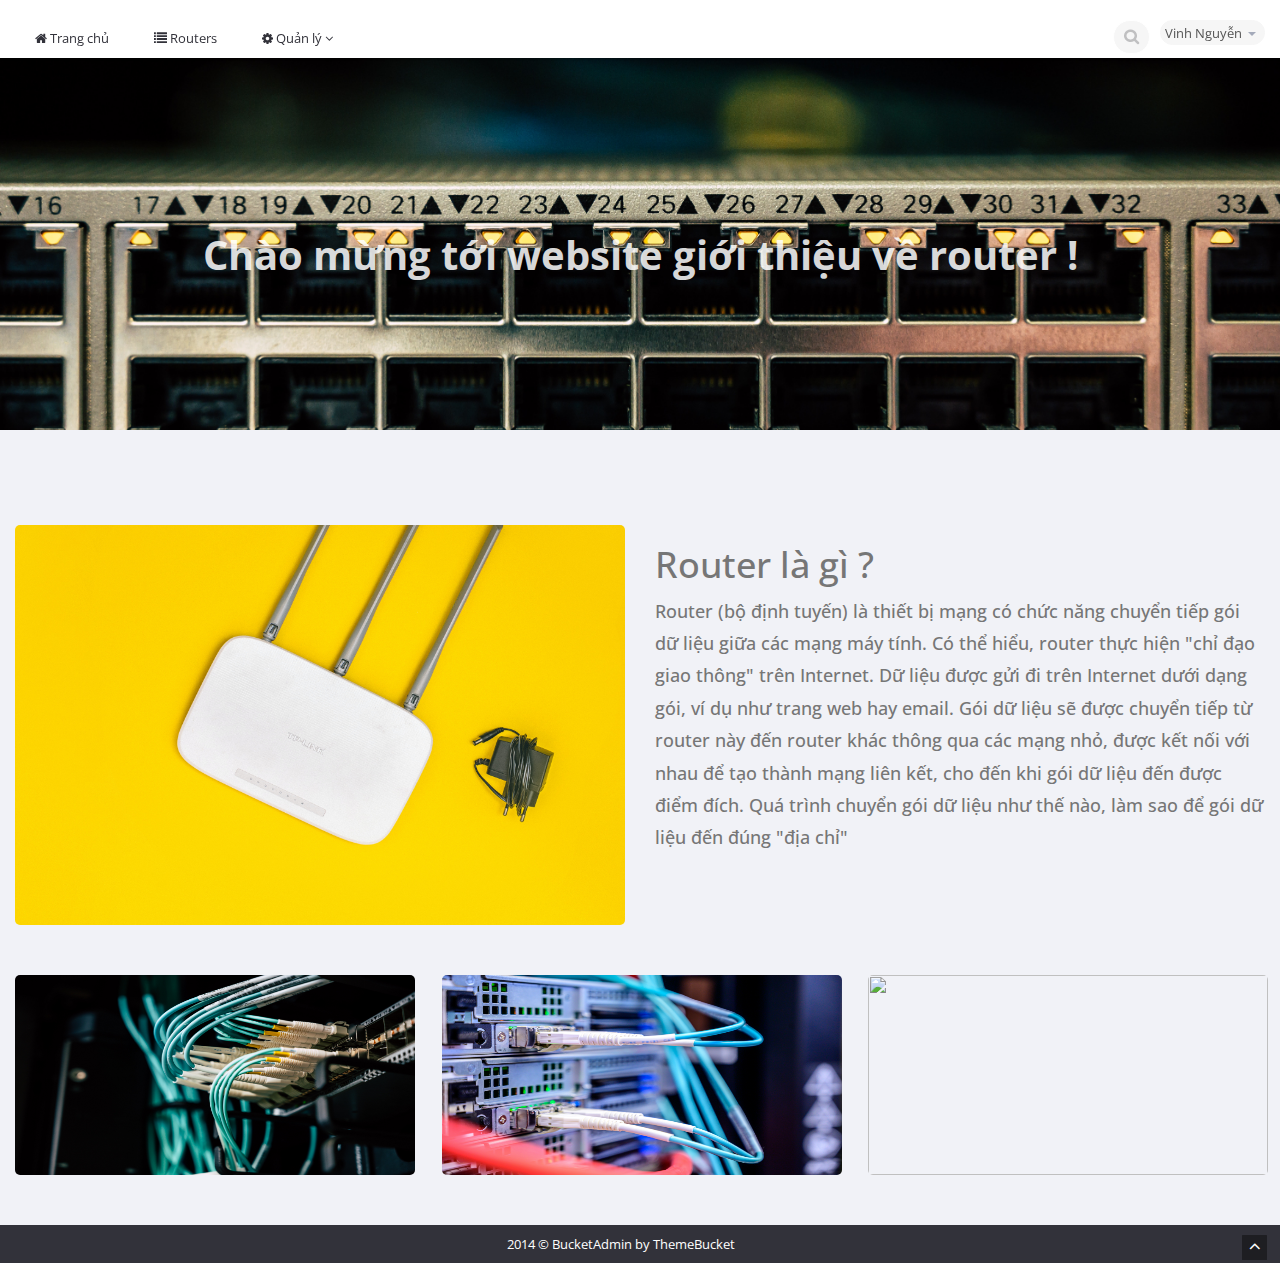
==== commit 6ec5044f: "[Update] update code for project web router" ====
--- a/index.html
+++ b/index.html
@@ -56,53 +56,28 @@
           <div class="horizontal-menu navbar-collapse collapse">
             <ul class="nav navbar-nav">
               <li>
-                <a href="#"
-                  ><i class="fa fa-home"></i>&nbsp;Trang chủ</a
-                >
+                <a href="/"><i class="fa fa-home"></i>&nbsp;Trang chủ</a>
+              </li>
+
+              <li>
+                <a href="./pages/routers.html"><i class="fa fa-list"></i>&nbsp;Routers</a>
               </li>
 
               <li class="dropdown">
-                <a data-toggle="dropdown"
-                  data-hover="dropdown"
-                  class="dropdown-toggle"
-                  href="#"
-                  ><i class="fa fa-bars"></i>&nbsp;Danh mục<b
-                    class="fa fa-angle-down"
-                  ></b
-                ></a>
+                <a data-toggle="dropdown" data-hover="dropdown" class="dropdown-toggle" href="#">
+                  <i class="fa fa-gear"></i>&nbsp;Quản lý
+                  <b class="fa fa-angle-down"></b>
+                </a>
                 <ul class="dropdown-menu">
-                  <li class="menu-theloai">
-                    <a href="#"><i class="fa fa-archive"></i>&nbsp;Router</a>
-                  </li>
-                  <li class="menu-book">
-                    <a href="#"><i class="fa fa-book"></i>&nbsp;Nhà sản xuất</a>
-                  </li>
-                  <li class="menu-tg">
-                    <a href="#"><i class="fa fa-user"></i>&nbsp;Loại router</a>
-                  </li>
-                  <li class="menu-nxb">
-                    <a href="#"
-                      ><i class="fa fa-briefcase"></i>&nbsp;Nhà xuất bản</a
-                    >
-                  </li>
-                </ul>
-              </li>
-
-              <li class="dropdown">
-                <a
-                  data-toggle="dropdown"
-                  data-hover="dropdown"
-                  class="dropdown-toggle"
-                  href="#"
-                  ><i class="fa fa-truck"></i>&nbsp;Bán hàng
-                  <b class="fa fa-angle-down"></b
-                ></a>
-                <ul class="dropdown-menu">
-                  <li class="menu-order"><a href="#">Đơn đặt hàng</a></li>
-                  <li><a href="#">Boxed Page</a></li>
-                  <li><a href="#">Profile</a></li>
-                  <li><a href="404.html">404 Error Page</a></li>
-                  <li><a href="500.html">500 Error Page</a></li>
+                  <li class="menu-order">
+                    <a href="./pages/form-router.html"><i class="fa fa-plus"></i>&nbsp;Quản lý router</a>
+                  </li>
+                  <li class="menu-order">
+                    <a href="./pages/form-nsx.html"><i class="fa fa-truck"></i>&nbsp;Quản lý nhà sản xuất</a>
+                  </li>
+                  <li class="menu-order">
+                    <a href="./pages/form-loai-router.html"><i class="fa fa-archive"></i>&nbsp;Quản lý thể loại router</a>
+                  </li>
                 </ul>
               </li>
             </ul>
@@ -161,6 +136,26 @@
             <div class="col-lg-6">
               <h1>Router là gì ?</h1>
               <h4 class="router-content">Router (bộ định tuyến) là thiết bị mạng có chức năng chuyển tiếp gói dữ liệu giữa các mạng máy tính. Có thể hiểu, router thực hiện "chỉ đạo giao thông" trên Internet. Dữ liệu được gửi đi trên Internet dưới dạng gói, ví dụ như trang web hay email. Gói dữ liệu sẽ được chuyển tiếp từ router này đến router khác thông qua các mạng nhỏ, được kết nối với nhau để tạo thành mạng liên kết, cho đến khi gói dữ liệu đến được điểm đích. Quá trình chuyển gói dữ liệu như thế nào, làm sao để gói dữ liệu đến đúng "địa chỉ"</h4>
+            </div>
+          </div>
+
+          <div class="row mt-5">
+            <div class="col-lg-4">
+              <div class="images">
+                <img src="./images/router-1.jpg" class="image-show" alt="">
+              </div>
+            </div>
+
+            <div class="col-lg-4">
+              <div class="images">
+                <img src="./images/router-2.jpg" class="image-show" alt="">
+              </div>
+            </div>
+
+            <div class="col-lg-4">
+              <div class="images">
+                <img src="./images/router-3.jpg" class="image-show" alt="">
+              </div>
             </div>
           </div>
         </section>
--- a/css/styles.css
+++ b/css/styles.css
@@ -33,3 +33,26 @@
 .col-lg-6 .router-content {
   line-height: 1.8;
 }
+
+.col-lg-4 .images .image-show {
+  height: 20rem;
+  width: 40rem;
+  border-radius: 5px;
+
+  background-position: center;
+  background-size: cover;
+}
+
+.pricing-table {
+  background-color: #dddee0 !important;
+}
+
+.panel .nav .active-card {
+  padding: 5px;
+  display: flex;
+  justify-content: center;
+}
+
+.mb-7 {
+  margin-bottom: 70px;
+}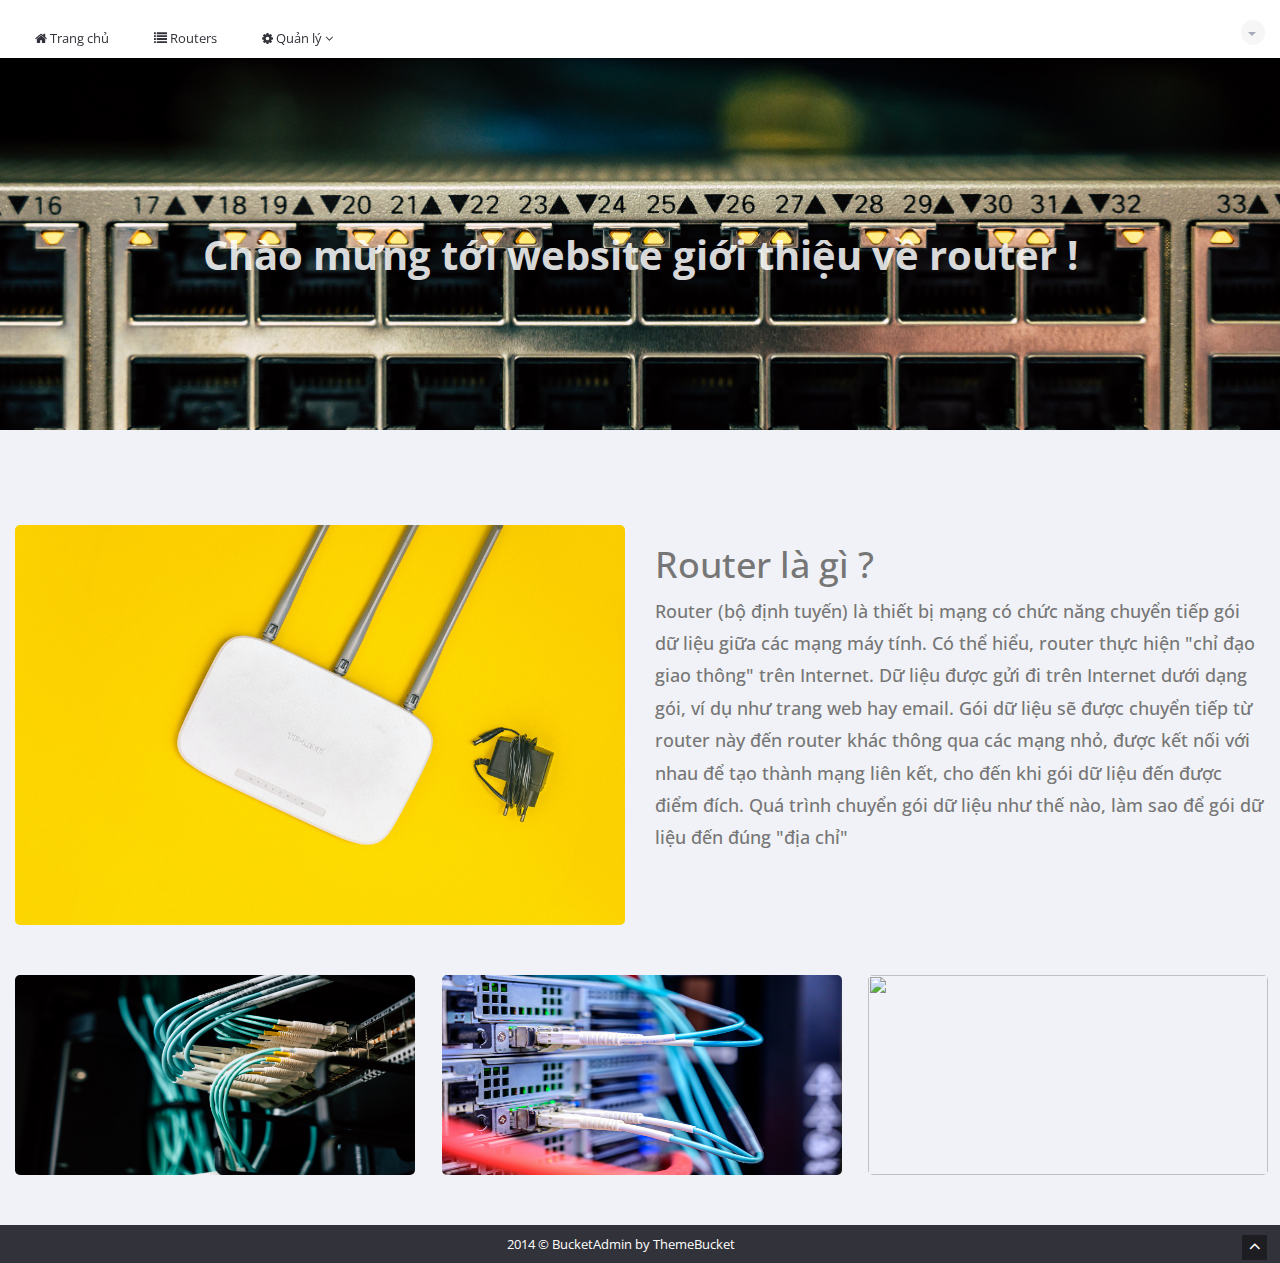
==== commit c941efbd: "[Update] make page products" ====
--- a/index.html
+++ b/index.html
@@ -56,7 +56,7 @@
           <div class="horizontal-menu navbar-collapse collapse">
             <ul class="nav navbar-nav">
               <li>
-                <a href="/"><i class="fa fa-home"></i>&nbsp;Trang chủ</a>
+                <a href="./index.html"><i class="fa fa-home"></i>&nbsp;Trang chủ</a>
               </li>
 
               <li>
@@ -78,6 +78,9 @@
                   <li class="menu-order">
                     <a href="./pages/form-loai-router.html"><i class="fa fa-archive"></i>&nbsp;Quản lý thể loại router</a>
                   </li>
+                  <li class="menu-order">
+                    <a href="./pages/form-user.html"><i class="fa fa-user"></i>&nbsp;Quản lý người dùng</a>
+                  </li>
                 </ul>
               </li>
             </ul>
@@ -85,29 +88,19 @@
 
           <div class="top-nav hr-top-nav">
             <ul class="nav pull-right top-menu">
-              <li>
-                <input
-                  type="text"
-                  class="form-control search"
-                  placeholder=" Search"
-                />
-              </li>
               <!-- user login dropdown start-->
               <li class="dropdown">
                 <a data-toggle="dropdown" class="dropdown-toggle" href="#">
-                  <img alt="" src="images/avatar1_small.jpg" />
-                  <span class="username">Vinh Nguyễn</span>
+                  <img alt="" src="#" />
+                  <span class="username"></span>
                   <b class="caret"></b>
                 </a>
                 <ul class="dropdown-menu extended logout">
                   <li>
                     <a href="#"><i class="fa fa-suitcase"></i>Profile</a>
                   </li>
-                  <li>
-                    <a href="#"><i class="fa fa-cog"></i> Settings</a>
-                  </li>
-                  <li>
-                    <a href="login.html"><i class="fa fa-key"></i> Log Out</a>
+                  <li class="btn-logout">
+                    <a href="#"><i class="fa fa-key"></i> Log Out</a>
                   </li>
                 </ul>
               </li>
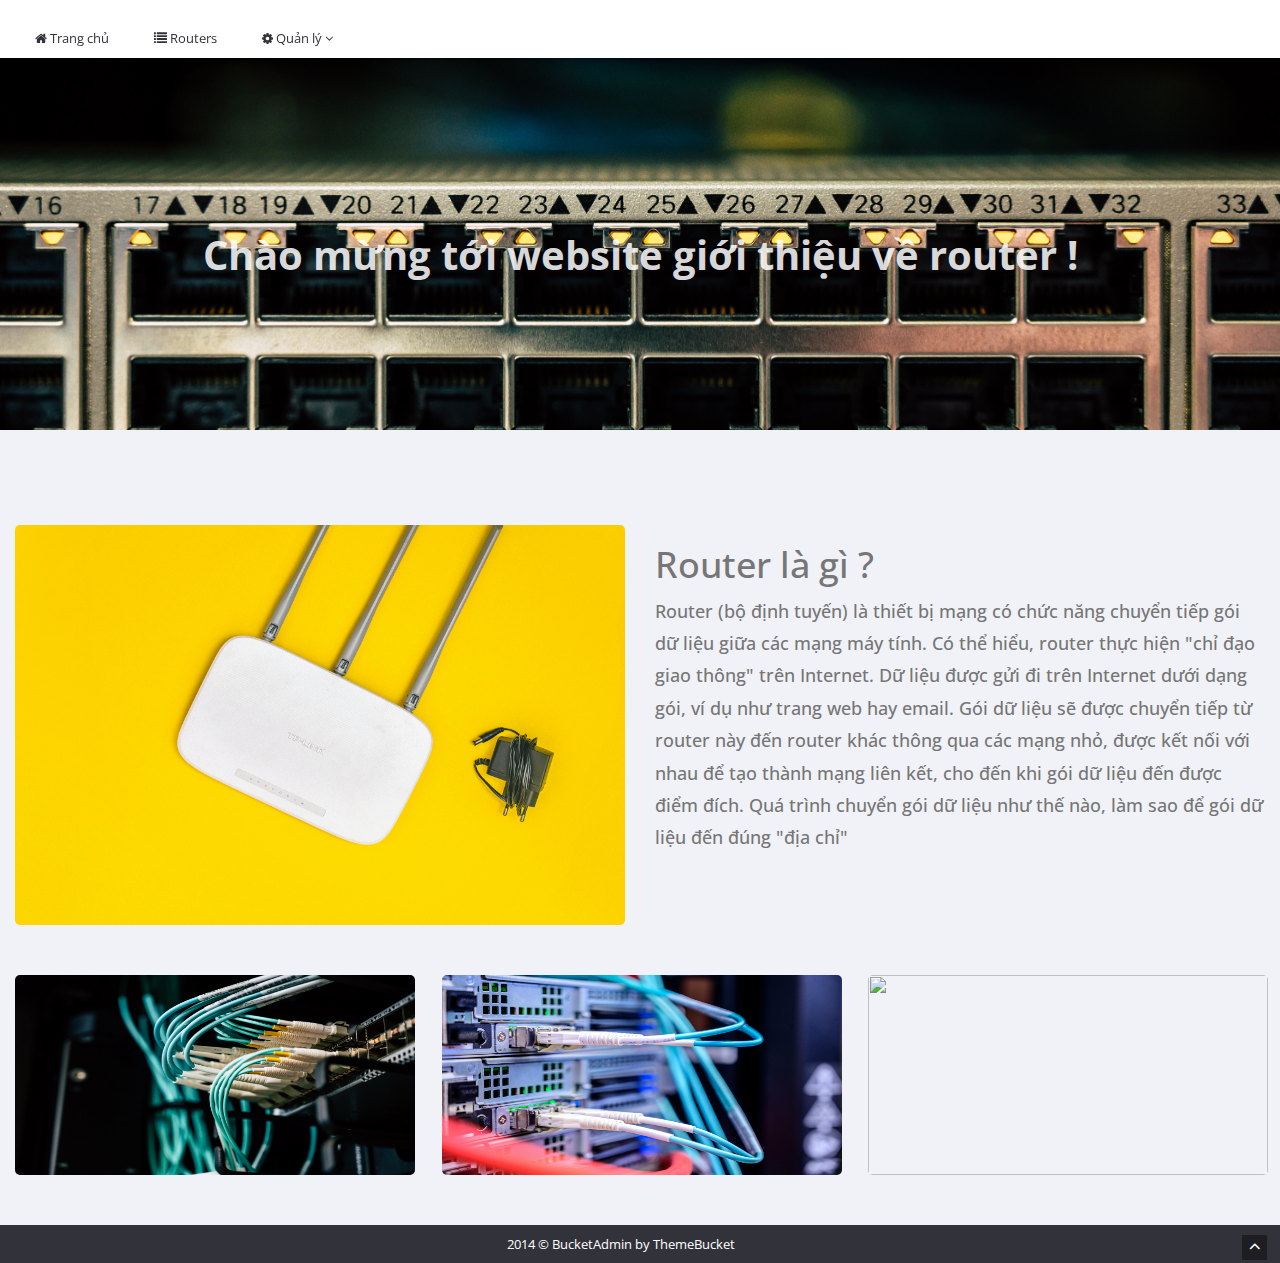
==== commit 2a9dee79: "[Update] make validation for web router" ====
--- a/index.html
+++ b/index.html
@@ -78,7 +78,7 @@
                   <li class="menu-order">
                     <a href="./pages/form-loai-router.html"><i class="fa fa-archive"></i>&nbsp;Quản lý thể loại router</a>
                   </li>
-                  <li class="menu-order">
+                  <li class="menu-order menu-user" style="display: none;">
                     <a href="./pages/form-user.html"><i class="fa fa-user"></i>&nbsp;Quản lý người dùng</a>
                   </li>
                 </ul>
@@ -86,7 +86,7 @@
             </ul>
           </div>
 
-          <div class="top-nav hr-top-nav">
+          <div class="top-nav hr-top-nav display">
             <ul class="nav pull-right top-menu">
               <!-- user login dropdown start-->
               <li class="dropdown">
@@ -194,5 +194,6 @@
 
     <!-- Js user custom -->
     <script src="./jsUser/index.js"></script>
+    <script src="./jsUser/products.js"></script>
   </body>
 </html>
--- a/css/styles.css
+++ b/css/styles.css
@@ -55,4 +55,8 @@
 
 .mb-7 {
   margin-bottom: 70px;
+}
+
+.display {
+  display: none;
 }